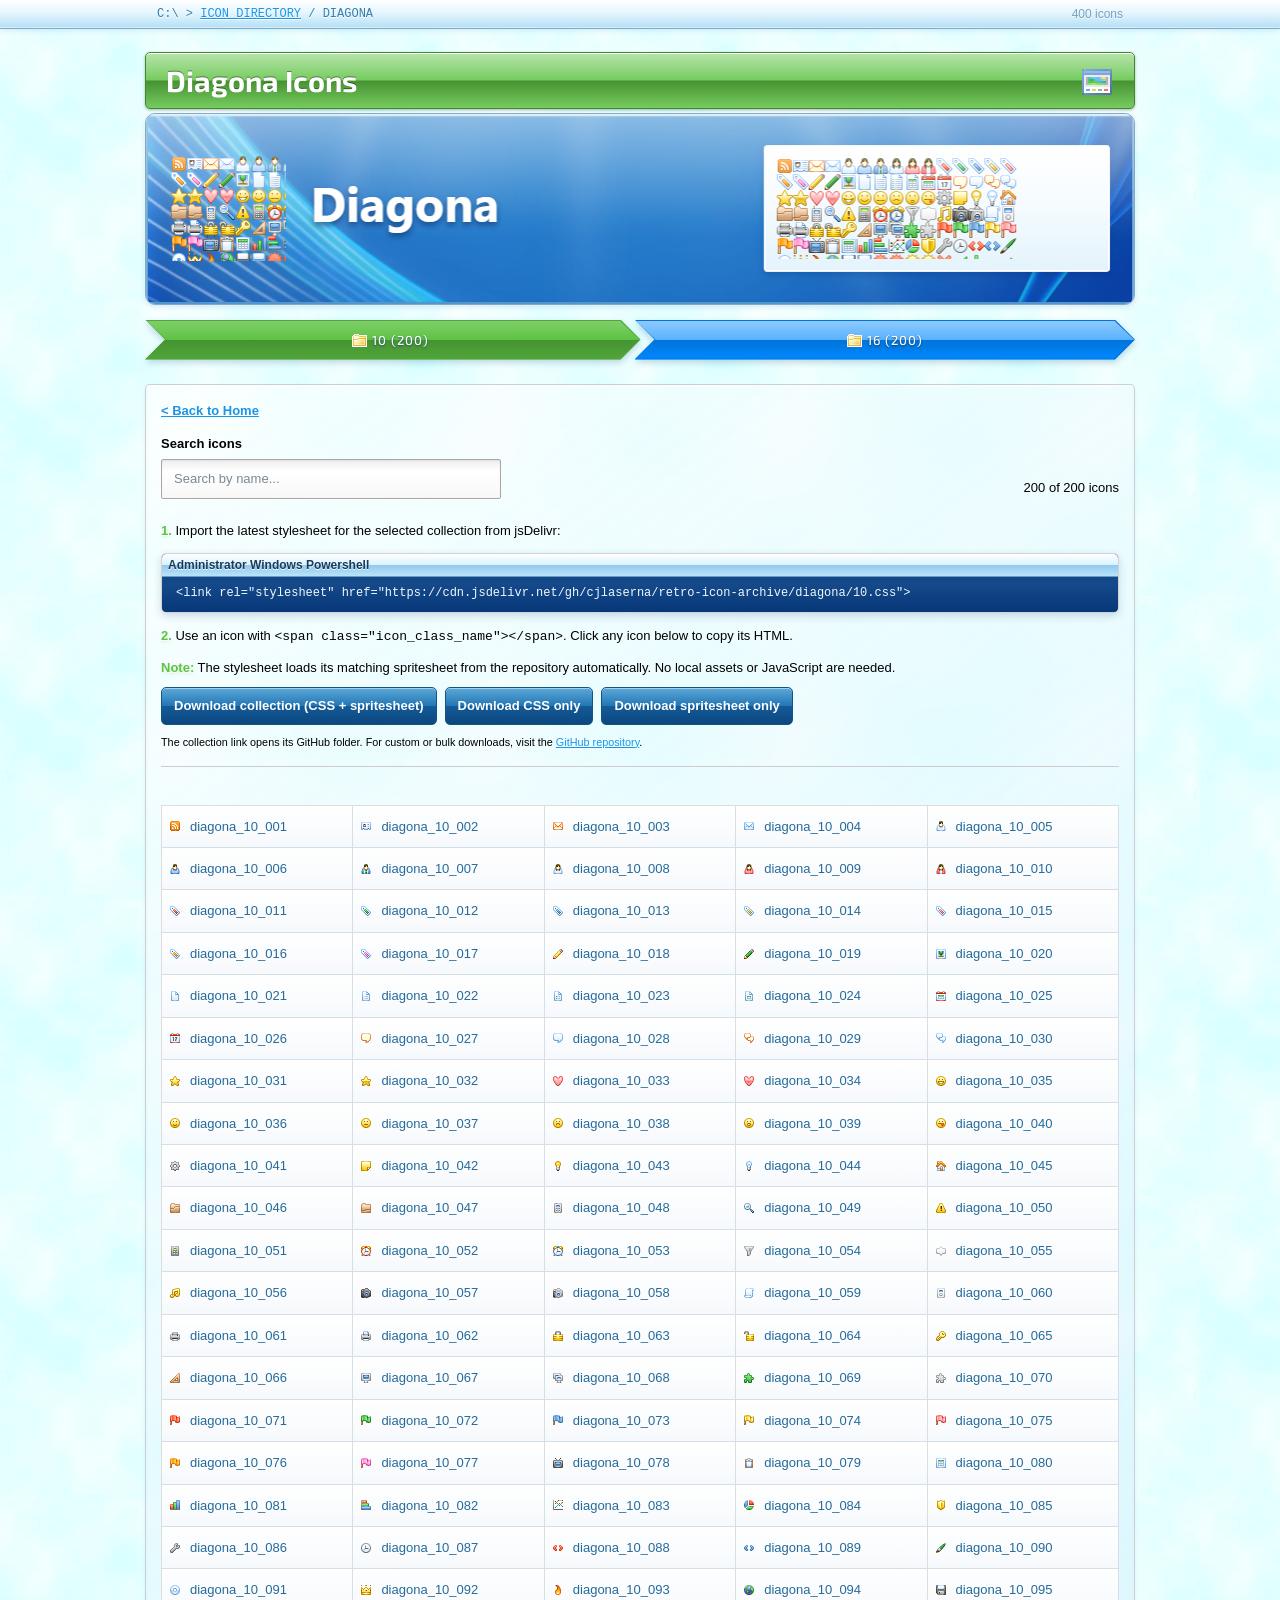
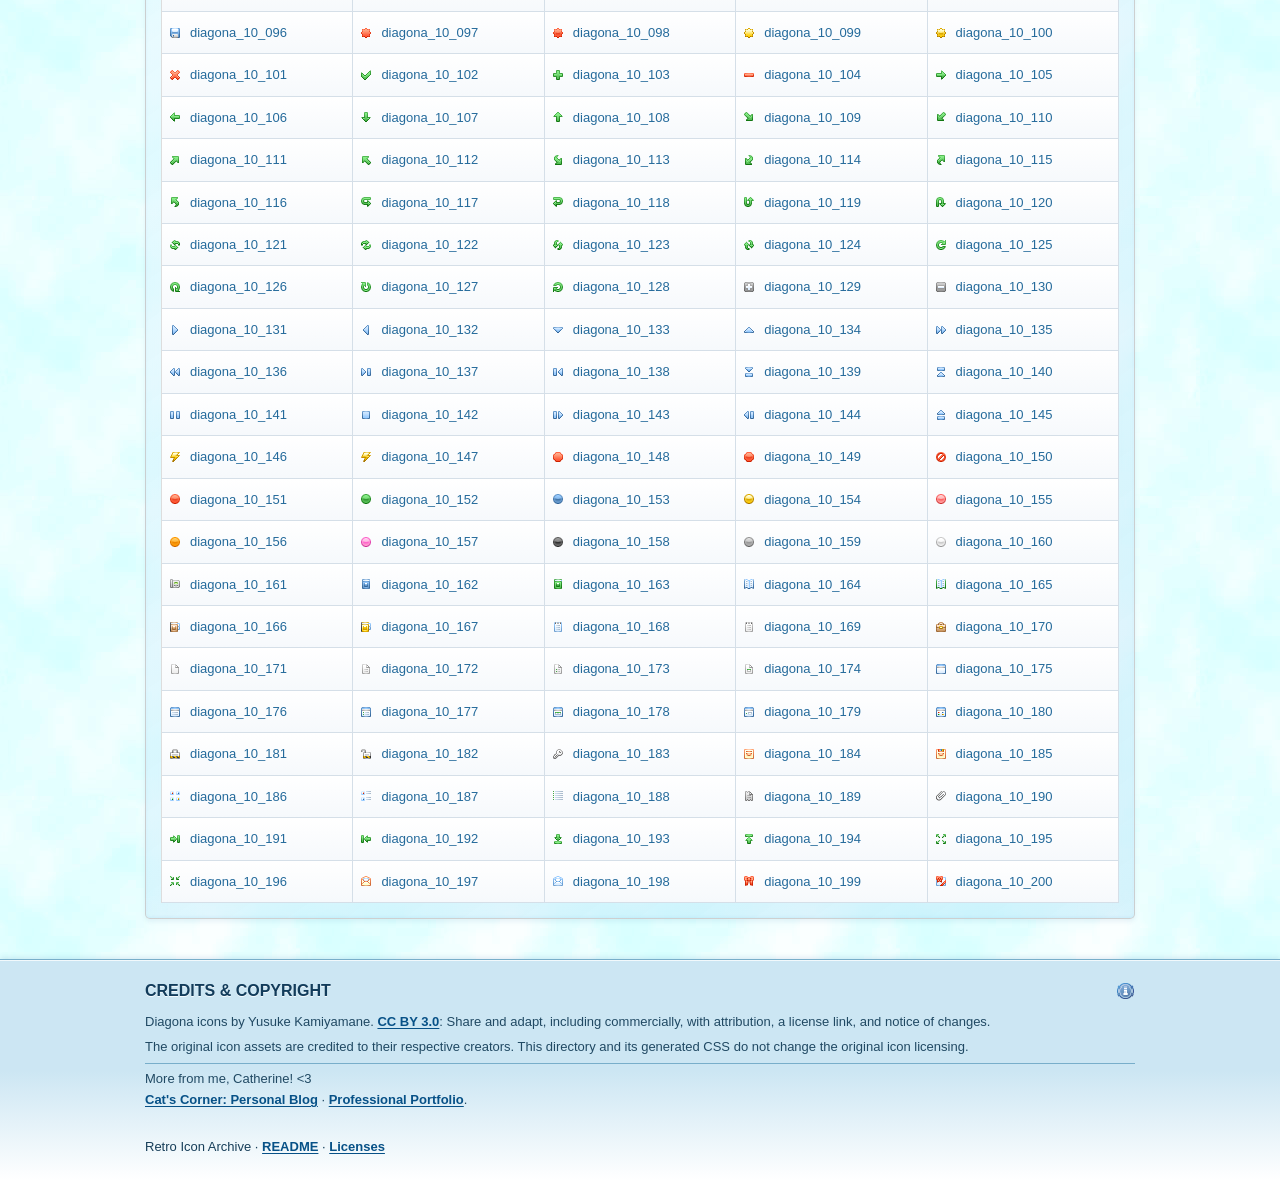
==== diagona/index.html @ 6dcd3131 "initialize" ====
<!doctype html>
<html lang="en">
  <head>
    <meta charset="utf-8" />
    <meta name="viewport" content="width=device-width,initial-scale=1" />
    <title>Diagona Icons — Icon Directory</title>
    <link rel="stylesheet" href="../style.css" />
    <link rel="stylesheet" href="../famfamfam/silk.css" />
    <link rel="stylesheet" href="../famfamfam/mini.css" />
    <link rel="stylesheet" href="10.css" />
    <link rel="stylesheet" href="16.css" />
    <link rel="stylesheet" href="../custom-cursor/cursors-auto.css" />
  </head>
  <body>
    <div class="top">
      <div class="wrap">
        <span><a href="../">ICON DIRECTORY</a> / DIAGONA</span
        ><span>400 icons</span>
      </div>
    </div>
    <header class="wrap head">
      <h1>
        <span
          class="icon silk-application_view_gallery"
          aria-hidden="true"
        ></span
        >Diagona Icons
      </h1>
      <div class="aero-image">
        <img src="/assets/icons/diagona-header.png" alt="Header" />
      </div>
      <p>A simple, searchable sprite icon library.</p>
    </header>
    <nav class="bar">
      <div class="wrap tabs" id="tabs" aria-label="Icon collections"></div>
    </nav>
    <main class="wrap">
      <p class="collection-home"><a href="../">< Back to Home</a></p>
      <section class="controls">
        <div>
          <label for="search">Search icons</label
          ><input
            type="search"
            id="search"
            placeholder="Search by name..."
            autocomplete="off"
          />
        </div>
        <div id="count"></div>
      </section>
      <section class="help">
        <p>
          <b>1.</b> Import the latest stylesheet for the selected collection
          from jsDelivr:
        </p>
        <pre class="code" id="import"></pre>
        <p>
          <b>2.</b> Use an icon with
          <code>&lt;span class="icon_class_name"&gt;&lt;/span&gt;</code>. Click
          any icon below to copy its HTML.
        </p>
        <p>
          <b>Note:</b> The stylesheet loads its matching spritesheet from the
          repository automatically. No local assets or JavaScript are needed.
        </p>
        <p class="download-links">
          <a id="download-collection" target="_blank" rel="noopener"
            >Download collection (CSS + spritesheet)</a
          >
          <a id="download-css">Download CSS only</a>
          <a id="download-sprite">Download spritesheet only</a>
        </p>
        <small class="download-note"
          >The collection link opens its GitHub folder. For custom or bulk
          downloads, visit the
          <a href="https://github.com/cjlaserna/retro-icon-archive"
            >GitHub repository</a
          >.
        </small>
      </section>
      <div class="notice" role="status" id="status"></div>
      <section class="icons" id="icons" aria-label="Available icons"></section>
    </main>
    <footer class="credits">
      <div class="wrap">
        <h2>
          <span class="icon silk-information" aria-hidden="true"></span>Credits
          &amp; copyright
        </h2>
        <p>
          Diagona icons by Yusuke Kamiyamane.
          <a href="https://creativecommons.org/licenses/by/3.0/">CC BY 3.0</a>:
          Share and adapt, including commercially, with attribution, a license
          link, and notice of changes.
        </p>
        <p>
          The original icon assets are credited to their respective creators.
          This directory and its generated CSS do not change the original icon
          licensing.
        </p>
        <div class="foot">
          <p>
            More from me, Catherine! &lt;3
            <br />
            <a href="https://cats-corner.neocities.org/"
              >Cat's Corner: Personal Blog</a
            >
            · <a href="https://clasernaj.dev/">Professional Portfolio</a>.
          </p>
          <br />
          Retro Icon Archive ·
          <a
            href="https://github.com/cjlaserna/retro-icon-archive/blob/main/README.md"
            >README</a
          >
          ·
          <a
            href="https://github.com/cjlaserna/retro-icon-archive/blob/main/LICENSES.md"
            >Licenses</a
          >
        </div>
      </div>
    </footer>
    <script src="icons.js"></script>
    <script src="../script.js"></script>
  </body>
</html>
---- style.css ----
@import url("https://fonts.googleapis.com/css2?family=Exo+2:wght@500;600;700&display=swap");
:root {
  /* color tokens */
  --green: #5ec343;
  --blue: #0088ff;
  --white: #fff;
  --black: #000;
  --ink: #173e59;
  --ink-blue: #245778;
  --link: #1c95e6;
  --link-hover: #378e2d;
  --muted: #555;
  --sky-50: #f7fbff;
  --sky-100: #e5f6ff;
  --sky-200: #cce6f3;
  --sky-300: #b4def5;
  --sky-400: #91c8ec;
  --sky-border: #78aeca;
  --sky-border-hover: #8ebfda;
  --blue-dark: #145580;
  --line: #d5dfe8;
  --line-soft: #ddd;
  --line-neutral: #ccc;
  --blue-mid: #387da8;
  --blue-subtle: #5487a5;
  --blue-ink-dark: #123c5b;
  --blue-ink-soft: #204963;
  --link-footer: #075187;
  --link-footer-hover: #00395f;
  --input-border: #a7a7a7;
  --input-placeholder: #7b8993;
  --focus-border: #489acb;
  --code-fg: #f0f8ff;
  --code-bg-top: #245d9b;
  --code-bg-bottom: #073779;
  --item-fg: #246a9b;
  --item-focus-fg: #124d78;
  --text-disabled: #666;

  /* Fonts */
  --font-body: "Segoe UI", Tahoma, sans-serif;
  --font-display: "Exo 2", sans-serif;
  --font-mono: Consolas, "Courier New", monospace;

  /* Misc. */
  --content-width: 990px;
  --radius-sm: 2px;
  --radius: 5px;
  --radius-lg: 10px;
  --ease-fast: 0.2s ease;

  /* theme-aware gradients and tokens */
  --shadow-aero:
    inset 0 1px 0 rgb(255 255 255 / 90%), 0 2px 5px rgb(40 100 160 / 15%),
    0 0 0 1px rgb(255 255 255 / 60%);
  --shadow-glass:
    inset 0 1px 1px rgb(255 255 255 / 95%),
    inset 0 -1px 3px rgb(100 185 230 / 15%), 0 3px 4px rgb(40 100 160 / 8%);
  --glass-bg: linear-gradient(
    145deg,
    rgb(255 255 255 / 65%) 0%,
    rgb(220 245 255 / 45%) 45%,
    rgb(155 215 245 / 30%) 100%
  );
  --glass-border: rgb(200 200 200 / 85%);
  --gloss-green: linear-gradient(
    180deg,
    color-mix(in srgb, var(--green) 45%, white) 0%,
    color-mix(in srgb, var(--green) 85%, white) 49%,
    color-mix(in srgb, var(--green) 75%, black) 51%,
    color-mix(in srgb, var(--green) 85%, white) 100%
  );
  --gloss-blue: linear-gradient(
    180deg,
    color-mix(in srgb, var(--blue) 45%, white) 0%,
    color-mix(in srgb, var(--blue) 85%, white) 49%,
    color-mix(in srgb, var(--blue) 75%, black) 51%,
    color-mix(in srgb, var(--blue) 85%, white) 100%
  );
  --button-green: linear-gradient(
    180deg,
    color-mix(in srgb, var(--green) 80%, white) 0%,
    var(--green) 49%,
    color-mix(in srgb, var(--green) 75%, black) 50%,
    color-mix(in srgb, var(--green) 85%, black) 100%
  );
  --button-green-hover: linear-gradient(
    180deg,
    color-mix(in srgb, var(--green) 30%, white) 0%,
    color-mix(in srgb, var(--green) 50%, white) 49%,
    color-mix(in srgb, var(--green) 75%, white) 50%,
    color-mix(in srgb, var(--green) 90%, white) 100%
  );
  --button-blue: linear-gradient(
    180deg,
    color-mix(in srgb, var(--blue) 45%, white) 0%,
    color-mix(in srgb, var(--blue) 65%, white) 49%,
    color-mix(in srgb, var(--blue) 85%, black) 50%,
    var(--blue) 100%
  );
  --button-blue-hover: linear-gradient(
    180deg,
    color-mix(in srgb, var(--blue) 30%, white) 0%,
    color-mix(in srgb, var(--blue) 50%, white) 49%,
    color-mix(in srgb, var(--blue) 75%, white) 50%,
    color-mix(in srgb, var(--blue) 90%, white) 100%
  );
  --gloss-shadow: inset 0 1px 0 var(--white), 0 1px 3px rgb(0 0 0 / 30%);
  --gloss-text-shadow: 0 -1px 0 rgb(0 0 0 / 40%);
}

/* start of css */

* {
  box-sizing: border-box;
}
body {
  margin: 0;
  font: 13px var(--font-body);
  color: var(--black);
  background: var(--white) url(/assets/bubbles.gif);
}
.wrap,
.bar {
  max-width: var(--content-width);
  margin-inline: auto;
}
a,
a:visited {
  color: var(--link);
}
a:hover {
  color: var(--link-hover);
  text-decoration: underline;
}
strong,
b {
  font-weight: 700;
  color: var(--green);
  text-shadow:
    0 1px 0 rgb(255 255 255 / 90%),
    0 2px 3px color-mix(in srgb, var(--green) 25%, transparent);
}

/* Header and status bar */
.top {
  background: linear-gradient(
    180deg,
    var(--white),
    var(--sky-100) 45%,
    var(--sky-300)
  );
  border-bottom: 1px solid var(--sky-border);
  box-shadow:
    inset 0 1px 0 var(--white),
    inset 0 -1px 0 rgb(255 255 255 / 45%),
    0 2px 5px rgb(40 100 160 / 12%);
  color: var(--ink-blue);
  font-size: 12px;
}
.top .wrap {
  display: flex;
  justify-content: space-between;
  align-items: center;
  gap: 16px;
  padding: 7px 12px;
}
.top .wrap span:first-child,
.top .wrap span:first-child::before {
  color: var(--blue-mid);
  font: 400 12px var(--font-mono);
  text-shadow: 0 1px 0 rgb(255 255 255 / 90%);
}
.top .wrap span:first-child {
  margin-right: 8px;
}
.top .wrap span:first-child::before {
  content: "C:\\ > ";
}
.top .wrap span:last-child {
  color: var(--blue-subtle);
  opacity: 0.75;
  text-shadow: 0 1px 0 rgb(255 255 255 / 80%);
}
.head {
  padding: 23px 0 15px;
}
.head p {
  display: none;
}
.head h1 {
  margin: 0 0 4px;
  font: 700 29px var(--font-display);
}
.head h1,
.archive-section h2,
#collection-list h2 {
  padding: 10px 20px;
  color: var(--white);
  background: var(--gloss-green);
  border: 1px solid color-mix(in srgb, var(--green) 70%, black);
  box-shadow: var(--gloss-shadow);
  text-shadow: var(--gloss-text-shadow);
}
.head h1 {
  border-radius: var(--radius);
}
.archive-section h2,
#collection-list h2 {
  margin: 0;
  font: 700 21px var(--font-display);
  text-transform: capitalize;
  border-width: 0 0 1px;
}
#collection-list h2 {
  background: var(--gloss-blue);
  border-color: color-mix(in srgb, var(--blue) 70%, black);
}
:is(h1, h2) .icon {
  float: right;
}
h1 .icon {
  zoom: 2;
  transform: translateY(2px);
}
h2 .icon {
  zoom: 1.2;
  transform: translateY(3px);
}
h3 .icon {
  zoom: 1.1;
  margin-right: 4px;
  transform: translateY(-1px);
}

/* Glass surfaces */
main:not(.home),
.archive-section {
  overflow: hidden;
  line-height: 1.65;
  background: var(--glass-bg);
  backdrop-filter: blur(24px);
  -webkit-backdrop-filter: blur(24px);
  border: 1px solid var(--glass-border);
  border-radius: var(--radius);
  box-shadow: var(--shadow-glass);
}
main:not(.home) {
  margin: 24px auto 0;
  padding: 15px;
}
.archive-section {
  margin: 12px 0;
}
.archive-section > :not(h2):not(#collection-list) {
  margin-inline: 15px;
}
.archive-section > :last-child {
  margin-bottom: 15px;
}
.archive-section ul {
  padding-left: 22px;
}
.archive-nav a {
  display: inline-block;
  padding: 11px 15px;
  border-right: 1px solid #9bb1d6;
}

.aero-image {
  position: relative;
  overflow: hidden;
  background: var(--sky-100);
  border: 1px solid var(--sky-border);
  border-radius: var(--radius-lg);
  box-shadow: var(--shadow-aero);
}
.aero-image img {
  display: block;
  width: 100%;
  height: auto;
}
.aero-image::after {
  content: "";
  position: absolute;
  inset: 0;
  pointer-events: none;
  background: linear-gradient(
    180deg,
    rgb(255 255 255 / 45%),
    rgb(255 255 255 / 18%) 35%,
    rgb(255 255 255 / 4%) 55%,
    transparent 65%
  );
  box-shadow:
    inset 0 2px 2px rgb(255 255 255 / 80%),
    inset 0 -2px 3px rgb(25 95 155 / 18%);
}

/* Navigation tabs */
.tabs {
  display: flex;
  flex-wrap: wrap;
  gap: 6px;
  filter: drop-shadow(0 3px 3px rgb(30 90 140 / 25%));
}
.tabs .icon {
  margin-right: 4px;
}
.tabs :is(a, button) {
  position: relative;
  flex: 1;
  isolation: isolate;
  margin-left: -12px;
  padding: 12px 25px 12px 25px;
  border: 0;
  color: var(--white);
  background: var(--button-blue);
  font: 500 13px var(--font-display);
  letter-spacing: 1px;
  text-align: center;
  text-decoration: none;
  text-shadow: 0 1px 2px rgb(9 43 72 / 80%);
  white-space: nowrap;
  cursor: pointer;
  clip-path: polygon(
    0 0,
    calc(100% - 20px) 0,
    100% 50%,
    calc(100% - 20px) 100%,
    0 100%,
    20px 50%
  );
  transition:
    filter var(--ease-fast),
    color var(--ease-fast);
}
.tabs :is(a, button):first-child {
  margin-left: 0;
  padding-left: 20px;
  clip-path: shape(
    from 5px 0,
    line to calc(100% - 25px) 0,
    curve to calc(100% - 16px) 4px with calc(100% - 20px) 0,
    line to calc(100% - 4px) calc(50% - 4px),
    curve to calc(100% - 4px) calc(50% + 4px) with 100% 50%,
    line to calc(100% - 16px) calc(100% - 4px),
    curve to calc(100% - 25px) 100% with calc(100% - 20px) 100%,
    line to 5px 100%,
    curve to 0 calc(100% - 5px) with 0 100%,
    line to 0 5px,
    curve to 5px 0 with 0 0,
    close
  );
}
.tabs :is(a, button):last-child {
  margin-left: -12px;
  clip-path: shape(
    from 0 0,
    line to calc(100% - 5px) 0,
    curve to 100% 5px with 100% 0,
    line to 100% calc(100% - 5px),
    curve to calc(100% - 5px) 100% with 100% 100%,
    line to 0 100%,
    line to 20px 50%,
    close
  );
}
.tabs :is(a, button):only-child {
  margin-left: 0;
  border-radius: var(--radius);
  clip-path: none;
}
.tabs :is(a, button):hover {
  background: var(--button-blue-hover);
  text-shadow: 0 1px 2px rgb(20 85 140 / 90%);
}
.tabs :is(a, button).active {
  background: var(--button-green);
  text-shadow: 0 1px 2px rgb(10 60 110 / 80%);
}
.tabs :is(a, button).active:hover {
  filter: brightness(1.12);
}
.tabs :is(a, button)::before,
.tabs :is(a, button)::after {
  content: "";
  position: absolute;
  clip-path: inherit;
}
.tabs :is(a, button)::before {
  inset: 0;
  z-index: -2;
  background: color-mix(in srgb, var(--blue) 85%, black);
}
.tabs :is(a, button).active::before {
  background: color-mix(in srgb, var(--green) 85%, black);
}
.tabs :is(a, button)::after {
  inset: 1px;
  z-index: -1;
  background: inherit;
}
.tabs span {
  padding: 0 !important;
}

/* Search and code blocks */
.controls {
  display: flex;
  flex-wrap: wrap;
  align-items: end;
  justify-content: space-between;
  gap: 16px;
  padding: 0 0 12px;
}
.controls label {
  display: block;
  margin-bottom: 5px;
  font-weight: 700;
}
input {
  width: min(340px, 80vw);
  padding: 8px 12px;
  font: inherit;
  color: var(--ink-blue);
  background: linear-gradient(180deg, #eee, var(--white) 30%, #f7f7f7);
  border: 1px solid var(--input-border);
  border-radius: var(--radius-sm);
  box-shadow:
    inset 0 1px 2px rgb(0 0 0 / 6%),
    0 1px 0 rgb(255 255 255 / 70%);
  transition:
    border-color var(--ease-fast),
    background var(--ease-fast),
    box-shadow var(--ease-fast);
}
input::placeholder {
  color: var(--input-placeholder);
  opacity: 1;
}
input:hover {
  border-color: var(--sky-border);
  background: linear-gradient(180deg, #e7f1f7, var(--white) 30%, var(--sky-50));
}
input:focus {
  outline: none;
  border-color: var(--focus-border);
  box-shadow:
    inset 0 1px 2px rgb(0 0 0 / 5%),
    0 0 0 2px rgb(100 185 235 / 20%);
}
.code {
  position: relative;
  overflow: auto;
  padding: 32px 14px 12px;
  color: var(--code-fg);
  background: linear-gradient(
    180deg,
    var(--code-bg-top),
    var(--code-bg-bottom)
  );
  border: 1px solid #d3d3d3;
  border-radius: var(--radius);
  box-shadow:
    inset 0 1px 0 rgb(255 255 255 / 35%),
    0 3px 8px rgb(20 70 130 / 20%);
  font: 12px var(--font-mono);
  white-space: nowrap;
}
.code::before {
  content: "Administrator Windows Powershell";
  position: absolute;
  inset: 0 0 auto;
  padding: 4px 6px;
  color: #173b5c;
  background: linear-gradient(
    180deg,
    var(--white),
    #d9f3ff 48%,
    var(--sky-400) 49%,
    #b9e3fa
  );
  border-bottom: 1px solid #659ec9;
  border-radius: var(--radius) var(--radius) 0 0;
  box-shadow:
    inset 0 1px 0 var(--white),
    0 2px 4px rgb(0 35 85 / 20%);
  font: 600 12px var(--font-body);
  text-shadow: 0 1px 0 rgb(255 255 255 / 90%);
}
.help {
  padding-bottom: 14px;
  border-bottom: 1px solid var(--line-neutral);
}
.help p {
  margin: 9px 0;
}
.collection-home {
  margin: 0 0 12px;
}
.collection-home a {
  font-weight: 600;
}

/* Downloads */
.download-links {
  display: flex;
  flex-wrap: wrap;
  gap: 8px;
  margin: 14px 0 6px;
}
.download-links a {
  display: inline-flex;
  align-items: center;
  padding: 7px 12px;
  color: var(--white);
  font-weight: 600;
  text-decoration: none;
  background: linear-gradient(
    180deg,
    #5ca9d8,
    #2477b6 49%,
    #145b98 50%,
    #0c477f
  );
  border: 1px solid var(--blue-dark);
  border-radius: var(--radius);
  box-shadow: inset 0 1px 0 rgb(255 255 255 / 45%);
}
.download-links a:hover {
  background: linear-gradient(
    180deg,
    #94d0f0,
    #6bb5e3 49%,
    #4c9bd2 50%,
    #287db8
  );
}
:is(.download-links a, .collection-home a):focus-visible {
  outline: 2px solid var(--blue-dark);
  outline-offset: 2px;
}
.download-note {
  display: block;
  margin-top: 8px;
}

/* Icon grid */
.summary {
  margin: 17px 0 10px;
  color: var(--muted);
}
.icons {
  display: grid;
  grid-template-columns: repeat(auto-fill, minmax(175px, 1fr));
  border-top: 1px solid var(--line-soft);
  border-left: 1px solid var(--line-soft);
}
.item {
  display: flex;
  align-items: center;
  gap: 10px;
  min-width: 0;
  padding: 10px 8px;
  color: var(--item-fg);
  background: linear-gradient(180deg, var(--white), #f6f9fc);
  border: 0;
  border-right: 1px solid var(--line);
  border-bottom: 1px solid var(--line);
  box-shadow: inset 0 1px 0 rgb(255 255 255 / 80%);
  font: inherit;
  text-align: left;
  cursor: pointer;
  transition:
    border-color 0.15s ease,
    box-shadow 0.15s ease,
    color 0.15s ease;
}
.item:hover {
  color: var(--blue-dark);
  background: linear-gradient(
    180deg,
    var(--white),
    var(--sky-100) 48%,
    #c5e8fa 49%,
    #e0f3ff
  );
  border-color: var(--sky-border-hover);
  box-shadow:
    inset 0 1px 0 var(--white),
    inset 0 -1px 0 rgb(120 185 225 / 25%);
}
.item:focus-visible {
  outline: 1px solid #4a9dd1;
  outline-offset: -2px;
  color: var(--item-focus-fg);
  background: linear-gradient(
    180deg,
    var(--white),
    #d9f1ff 48%,
    #a9daf5 49%,
    #d3edff
  );
  box-shadow:
    inset 0 1px 0 var(--white),
    0 0 0 2px rgb(100 185 235 / 15%);
}
.item span:last-child {
  overflow: hidden;
  text-overflow: ellipsis;
  white-space: nowrap;
}
.preview {
  flex: none;
}
.notice {
  min-height: 20px;
  margin: 9px 0;
  color: var(--muted);
  font-size: 12px;
}
.empty {
  padding: 20px;
  color: var(--text-disabled);
}
.muted,
.collection small {
  color: var(--muted);
}

/* Footer */
.credits {
  margin-top: 40px;
  padding: 18px 0 24px;
  background: linear-gradient(180deg, var(--sky-200) 0% 50%, var(--white));
  border-top: 1px solid var(--sky-border);
  box-shadow:
    inset 0 1px 0 rgb(255 255 255 / 75%),
    inset 0 -1px 0 rgb(255 255 255 / 80%),
    0 -2px 5px rgb(40 100 160 / 12%);
  color: var(--ink);
  line-height: 1.6;
}
.credits h2 {
  margin: 0 0 8px;
  color: var(--blue-ink-dark);
  font-size: 16px;
  font-weight: 700;
  text-transform: uppercase;
  text-shadow: 0 1px 0 rgb(255 255 255 / 80%);
}
.credits p {
  margin: 5px 0;
  color: var(--blue-ink-soft);
}
.credits a {
  color: var(--link-footer);
  font-weight: 600;
  text-decoration: underline;
  text-underline-offset: 2px;
}
.credits a:hover {
  color: var(--link-footer-hover);
}
.foot {
  margin: 0;
  border-top: 1px solid var(--sky-border);
  color: var(--ink);
  font-weight: 500;
}

/* Archive homepage */
.directory {
  display: grid;
  grid-template-columns: repeat(2, minmax(0, 1fr));
  gap: 12px;
  margin: 16px 15px 25px;
}
.collection {
  display: grid;
  grid-template-columns: minmax(0, 1fr) auto;
  grid-template-rows: repeat(4, auto);
  column-gap: 15px;
  align-content: center;
  padding: 13px;
  background: var(--white);
  border: 1px solid rgb(236 242 249 / 50%);
  border-radius: var(--radius-sm);
  outline: 1px solid rgb(28 49 39 / 50%);
  box-shadow:
    2px 2px 3px rgb(0 0 0 / 20%),
    inset -1px -1px 0 rgb(255 255 255 / 20%);
}
.collection :is(h3, p, small) {
  grid-column: 1;
  min-width: 0;
}
.collection h3 {
  margin: 0 0 6px;
  font: 700 17px var(--font-display);
}
.collection p {
  margin: 5px 0;
  line-height: 1.5;
}
.collection .browse-button {
  display: inline-flex;
  align-items: center;
  gap: 5px;
  padding: 7px 12px;
  color: var(--white);
  background: var(--button-green);
  border-radius: var(--radius);
  text-decoration: none;
  text-shadow: 0 1px 2px rgb(10 60 110 / 80%);
}
.collection .browse-button:hover {
  color: var(--white);
  background: var(--button-green-hover);
  text-decoration: none;
  text-shadow: 0 1px 2px rgb(20 85 140 / 90%);
}
.collection-image {
  grid-column: 2;
  grid-row: 1 / -1;
  align-self: start;
  justify-self: end;
  display: block;
  max-width: min(130px, 100%);
}
.collection img {
  display: block;
  width: auto;
  max-width: 100%;
  height: auto;
  max-height: 130px;
  margin: 0;
  padding: 6px;
  object-fit: contain;
  image-rendering: pixelated;
  background: linear-gradient(
    180deg,
    var(--white),
    #edfaff 48%,
    #d6efff 49%,
    var(--sky-100)
  );
  border: 1px solid var(--sky-border);
  border-radius: var(--radius-lg);
  box-shadow: var(--shadow-aero);
  transition:
    transform var(--ease-fast),
    box-shadow var(--ease-fast);
}

@media (max-width: 600px) {
  .top .wrap {
    flex-wrap: wrap;
    gap: 3px 12px;
  }
  .directory {
    grid-template-columns: 1fr;
  }
}
@media (max-width: 550px) {
  .head h1 {
    font-size: 24px;
  }
  .icons {
    grid-template-columns: repeat(auto-fill, minmax(145px, 1fr));
  }
  .tab {
    padding: 10px;
  }
  .controls {
    display: block;
  }
  .controls input {
    width: 100%;
  }
}
---- famfamfam/silk.css ----
/* Silk icons — Mark James / famfamfam.com */
/* Import this file and use <span class="silk-NAME"></span> */
[class^="silk-"], [class*=" silk-"] {padding: 0; margin: 0; border: 0; box-sizing: content-box; background-size: auto;image-rendering: pixelated; display:inline-block; width:16px; height:16px; background-image:url("silk-sprite.png"); background-repeat:no-repeat; vertical-align:-3px; flex:none; }
.silk-accept { background-position:-0px -0px; }
.silk-add { background-position:-16px -0px; }
.silk-anchor { background-position:-32px -0px; }
.silk-application { background-position:-48px -0px; }
.silk-application_add { background-position:-64px -0px; }
.silk-application_cascade { background-position:-80px -0px; }
.silk-application_delete { background-position:-96px -0px; }
.silk-application_double { background-position:-112px -0px; }
.silk-application_edit { background-position:-128px -0px; }
.silk-application_error { background-position:-144px -0px; }
.silk-application_form { background-position:-160px -0px; }
.silk-application_form_add { background-position:-176px -0px; }
.silk-application_form_delete { background-position:-192px -0px; }
.silk-application_form_edit { background-position:-208px -0px; }
.silk-application_form_magnify { background-position:-224px -0px; }
.silk-application_get { background-position:-240px -0px; }
.silk-application_go { background-position:-256px -0px; }
.silk-application_home { background-position:-272px -0px; }
.silk-application_key { background-position:-288px -0px; }
.silk-application_lightning { background-position:-304px -0px; }
.silk-application_link { background-position:-320px -0px; }
.silk-application_osx { background-position:-336px -0px; }
.silk-application_osx_terminal { background-position:-352px -0px; }
.silk-application_put { background-position:-368px -0px; }
.silk-application_side_boxes { background-position:-384px -0px; }
.silk-application_side_contract { background-position:-400px -0px; }
.silk-application_side_expand { background-position:-416px -0px; }
.silk-application_side_list { background-position:-432px -0px; }
.silk-application_side_tree { background-position:-448px -0px; }
.silk-application_split { background-position:-464px -0px; }
.silk-application_tile_horizontal { background-position:-480px -0px; }
.silk-application_tile_vertical { background-position:-496px -0px; }
.silk-application_view_columns { background-position:-0px -16px; }
.silk-application_view_detail { background-position:-16px -16px; }
.silk-application_view_gallery { background-position:-32px -16px; }
.silk-application_view_icons { background-position:-48px -16px; }
.silk-application_view_list { background-position:-64px -16px; }
.silk-application_view_tile { background-position:-80px -16px; }
.silk-application_xp { background-position:-96px -16px; }
.silk-application_xp_terminal { background-position:-112px -16px; }
.silk-arrow_branch { background-position:-128px -16px; }
.silk-arrow_divide { background-position:-144px -16px; }
.silk-arrow_down { background-position:-160px -16px; }
.silk-arrow_in { background-position:-176px -16px; }
.silk-arrow_inout { background-position:-192px -16px; }
.silk-arrow_join { background-position:-208px -16px; }
.silk-arrow_left { background-position:-224px -16px; }
.silk-arrow_merge { background-position:-240px -16px; }
.silk-arrow_out { background-position:-256px -16px; }
.silk-arrow_redo { background-position:-272px -16px; }
.silk-arrow_refresh { background-position:-288px -16px; }
.silk-arrow_refresh_small { background-position:-304px -16px; }
.silk-arrow_right { background-position:-320px -16px; }
.silk-arrow_rotate_anticlockwise { background-position:-336px -16px; }
.silk-arrow_rotate_clockwise { background-position:-352px -16px; }
.silk-arrow_switch { background-position:-368px -16px; }
.silk-arrow_turn_left { background-position:-384px -16px; }
.silk-arrow_turn_right { background-position:-400px -16px; }
.silk-arrow_undo { background-position:-416px -16px; }
.silk-arrow_up { background-position:-432px -16px; }
.silk-asterisk_orange { background-position:-448px -16px; }
.silk-asterisk_yellow { background-position:-464px -16px; }
.silk-attach { background-position:-480px -16px; }
.silk-award_star_add { background-position:-496px -16px; }
.silk-award_star_bronze_1 { background-position:-0px -32px; }
.silk-award_star_bronze_2 { background-position:-16px -32px; }
.silk-award_star_bronze_3 { background-position:-32px -32px; }
.silk-award_star_delete { background-position:-48px -32px; }
.silk-award_star_gold_1 { background-position:-64px -32px; }
.silk-award_star_gold_2 { background-position:-80px -32px; }
.silk-award_star_gold_3 { background-position:-96px -32px; }
.silk-award_star_silver_1 { background-position:-112px -32px; }
.silk-award_star_silver_2 { background-position:-128px -32px; }
.silk-award_star_silver_3 { background-position:-144px -32px; }
.silk-basket { background-position:-160px -32px; }
.silk-basket_add { background-position:-176px -32px; }
.silk-basket_delete { background-position:-192px -32px; }
.silk-basket_edit { background-position:-208px -32px; }
.silk-basket_error { background-position:-224px -32px; }
.silk-basket_go { background-position:-240px -32px; }
.silk-basket_put { background-position:-256px -32px; }
.silk-basket_remove { background-position:-272px -32px; }
.silk-bell { background-position:-288px -32px; }
.silk-bell_add { background-position:-304px -32px; }
.silk-bell_delete { background-position:-320px -32px; }
.silk-bell_error { background-position:-336px -32px; }
.silk-bell_go { background-position:-352px -32px; }
.silk-bell_link { background-position:-368px -32px; }
.silk-bin { background-position:-384px -32px; }
.silk-bin_closed { background-position:-400px -32px; }
.silk-bin_empty { background-position:-416px -32px; }
.silk-bomb { background-position:-432px -32px; }
.silk-book { background-position:-448px -32px; }
.silk-book_add { background-position:-464px -32px; }
.silk-book_addresses { background-position:-480px -32px; }
.silk-book_delete { background-position:-496px -32px; }
.silk-book_edit { background-position:-0px -48px; }
.silk-book_error { background-position:-16px -48px; }
.silk-book_go { background-position:-32px -48px; }
.silk-book_key { background-position:-48px -48px; }
.silk-book_link { background-position:-64px -48px; }
.silk-book_next { background-position:-80px -48px; }
.silk-book_open { background-position:-96px -48px; }
.silk-book_previous { background-position:-112px -48px; }
.silk-box { background-position:-128px -48px; }
.silk-brick { background-position:-144px -48px; }
.silk-brick_add { background-position:-160px -48px; }
.silk-brick_delete { background-position:-176px -48px; }
.silk-brick_edit { background-position:-192px -48px; }
.silk-brick_error { background-position:-208px -48px; }
.silk-brick_go { background-position:-224px -48px; }
.silk-brick_link { background-position:-240px -48px; }
.silk-bricks { background-position:-256px -48px; }
.silk-briefcase { background-position:-272px -48px; }
.silk-bug { background-position:-288px -48px; }
.silk-bug_add { background-position:-304px -48px; }
.silk-bug_delete { background-position:-320px -48px; }
.silk-bug_edit { background-position:-336px -48px; }
.silk-bug_error { background-position:-352px -48px; }
.silk-bug_go { background-position:-368px -48px; }
.silk-bug_link { background-position:-384px -48px; }
.silk-building { background-position:-400px -48px; }
.silk-building_add { background-position:-416px -48px; }
.silk-building_delete { background-position:-432px -48px; }
.silk-building_edit { background-position:-448px -48px; }
.silk-building_error { background-position:-464px -48px; }
.silk-building_go { background-position:-480px -48px; }
.silk-building_key { background-position:-496px -48px; }
.silk-building_link { background-position:-0px -64px; }
.silk-bullet_add { background-position:-16px -64px; }
.silk-bullet_arrow_bottom { background-position:-32px -64px; }
.silk-bullet_arrow_down { background-position:-48px -64px; }
.silk-bullet_arrow_top { background-position:-64px -64px; }
.silk-bullet_arrow_up { background-position:-80px -64px; }
.silk-bullet_black { background-position:-96px -64px; }
.silk-bullet_blue { background-position:-112px -64px; }
.silk-bullet_delete { background-position:-128px -64px; }
.silk-bullet_disk { background-position:-144px -64px; }
.silk-bullet_error { background-position:-160px -64px; }
.silk-bullet_feed { background-position:-176px -64px; }
.silk-bullet_go { background-position:-192px -64px; }
.silk-bullet_green { background-position:-208px -64px; }
.silk-bullet_key { background-position:-224px -64px; }
.silk-bullet_orange { background-position:-240px -64px; }
.silk-bullet_picture { background-position:-256px -64px; }
.silk-bullet_pink { background-position:-272px -64px; }
.silk-bullet_purple { background-position:-288px -64px; }
.silk-bullet_red { background-position:-304px -64px; }
.silk-bullet_star { background-position:-320px -64px; }
.silk-bullet_toggle_minus { background-position:-336px -64px; }
.silk-bullet_toggle_plus { background-position:-352px -64px; }
.silk-bullet_white { background-position:-368px -64px; }
.silk-bullet_wrench { background-position:-384px -64px; }
.silk-bullet_yellow { background-position:-400px -64px; }
.silk-cake { background-position:-416px -64px; }
.silk-calculator { background-position:-432px -64px; }
.silk-calculator_add { background-position:-448px -64px; }
.silk-calculator_delete { background-position:-464px -64px; }
.silk-calculator_edit { background-position:-480px -64px; }
.silk-calculator_error { background-position:-496px -64px; }
.silk-calculator_link { background-position:-0px -80px; }
.silk-calendar { background-position:-16px -80px; }
.silk-calendar_add { background-position:-32px -80px; }
.silk-calendar_delete { background-position:-48px -80px; }
.silk-calendar_edit { background-position:-64px -80px; }
.silk-calendar_link { background-position:-80px -80px; }
.silk-calendar_view_day { background-position:-96px -80px; }
.silk-calendar_view_month { background-position:-112px -80px; }
.silk-calendar_view_week { background-position:-128px -80px; }
.silk-camera { background-position:-144px -80px; }
.silk-camera_add { background-position:-160px -80px; }
.silk-camera_delete { background-position:-176px -80px; }
.silk-camera_edit { background-position:-192px -80px; }
.silk-camera_error { background-position:-208px -80px; }
.silk-camera_go { background-position:-224px -80px; }
.silk-camera_link { background-position:-240px -80px; }
.silk-camera_small { background-position:-256px -80px; }
.silk-cancel { background-position:-272px -80px; }
.silk-car { background-position:-288px -80px; }
.silk-car_add { background-position:-304px -80px; }
.silk-car_delete { background-position:-320px -80px; }
.silk-cart { background-position:-336px -80px; }
.silk-cart_add { background-position:-352px -80px; }
.silk-cart_delete { background-position:-368px -80px; }
.silk-cart_edit { background-position:-384px -80px; }
.silk-cart_error { background-position:-400px -80px; }
.silk-cart_go { background-position:-416px -80px; }
.silk-cart_put { background-position:-432px -80px; }
.silk-cart_remove { background-position:-448px -80px; }
.silk-cd { background-position:-464px -80px; }
.silk-cd_add { background-position:-480px -80px; }
.silk-cd_burn { background-position:-496px -80px; }
.silk-cd_delete { background-position:-0px -96px; }
.silk-cd_edit { background-position:-16px -96px; }
.silk-cd_eject { background-position:-32px -96px; }
.silk-cd_go { background-position:-48px -96px; }
.silk-chart_bar { background-position:-64px -96px; }
.silk-chart_bar_add { background-position:-80px -96px; }
.silk-chart_bar_delete { background-position:-96px -96px; }
.silk-chart_bar_edit { background-position:-112px -96px; }
.silk-chart_bar_error { background-position:-128px -96px; }
.silk-chart_bar_link { background-position:-144px -96px; }
.silk-chart_curve { background-position:-160px -96px; }
.silk-chart_curve_add { background-position:-176px -96px; }
.silk-chart_curve_delete { background-position:-192px -96px; }
.silk-chart_curve_edit { background-position:-208px -96px; }
.silk-chart_curve_error { background-position:-224px -96px; }
.silk-chart_curve_go { background-position:-240px -96px; }
.silk-chart_curve_link { background-position:-256px -96px; }
.silk-chart_line { background-position:-272px -96px; }
.silk-chart_line_add { background-position:-288px -96px; }
.silk-chart_line_delete { background-position:-304px -96px; }
.silk-chart_line_edit { background-position:-320px -96px; }
.silk-chart_line_error { background-position:-336px -96px; }
.silk-chart_line_link { background-position:-352px -96px; }
.silk-chart_organisation { background-position:-368px -96px; }
.silk-chart_organisation_add { background-position:-384px -96px; }
.silk-chart_organisation_delete { background-position:-400px -96px; }
.silk-chart_pie { background-position:-416px -96px; }
.silk-chart_pie_add { background-position:-432px -96px; }
.silk-chart_pie_delete { background-position:-448px -96px; }
.silk-chart_pie_edit { background-position:-464px -96px; }
.silk-chart_pie_error { background-position:-480px -96px; }
.silk-chart_pie_link { background-position:-496px -96px; }
.silk-clock { background-position:-0px -112px; }
.silk-clock_add { background-position:-16px -112px; }
.silk-clock_delete { background-position:-32px -112px; }
.silk-clock_edit { background-position:-48px -112px; }
.silk-clock_error { background-position:-64px -112px; }
.silk-clock_go { background-position:-80px -112px; }
.silk-clock_link { background-position:-96px -112px; }
.silk-clock_pause { background-position:-112px -112px; }
.silk-clock_play { background-position:-128px -112px; }
.silk-clock_red { background-position:-144px -112px; }
.silk-clock_stop { background-position:-160px -112px; }
.silk-cog { background-position:-176px -112px; }
.silk-cog_add { background-position:-192px -112px; }
.silk-cog_delete { background-position:-208px -112px; }
.silk-cog_edit { background-position:-224px -112px; }
.silk-cog_error { background-position:-240px -112px; }
.silk-cog_go { background-position:-256px -112px; }
.silk-coins { background-position:-272px -112px; }
.silk-coins_add { background-position:-288px -112px; }
.silk-coins_delete { background-position:-304px -112px; }
.silk-color_swatch { background-position:-320px -112px; }
.silk-color_wheel { background-position:-336px -112px; }
.silk-comment { background-position:-352px -112px; }
.silk-comment_add { background-position:-368px -112px; }
.silk-comment_delete { background-position:-384px -112px; }
.silk-comment_edit { background-position:-400px -112px; }
.silk-comments { background-position:-416px -112px; }
.silk-comments_add { background-position:-432px -112px; }
.silk-comments_delete { background-position:-448px -112px; }
.silk-compress { background-position:-464px -112px; }
.silk-computer { background-position:-480px -112px; }
.silk-computer_add { background-position:-496px -112px; }
.silk-computer_delete { background-position:-0px -128px; }
.silk-computer_edit { background-position:-16px -128px; }
.silk-computer_error { background-position:-32px -128px; }
.silk-computer_go { background-position:-48px -128px; }
.silk-computer_key { background-position:-64px -128px; }
.silk-computer_link { background-position:-80px -128px; }
.silk-connect { background-position:-96px -128px; }
.silk-contrast { background-position:-112px -128px; }
.silk-contrast_decrease { background-position:-128px -128px; }
.silk-contrast_high { background-position:-144px -128px; }
.silk-contrast_increase { background-position:-160px -128px; }
.silk-contrast_low { background-position:-176px -128px; }
.silk-control_eject { background-position:-192px -128px; }
.silk-control_eject_blue { background-position:-208px -128px; }
.silk-control_end { background-position:-224px -128px; }
.silk-control_end_blue { background-position:-240px -128px; }
.silk-control_equalizer { background-position:-256px -128px; }
.silk-control_equalizer_blue { background-position:-272px -128px; }
.silk-control_fastforward { background-position:-288px -128px; }
.silk-control_fastforward_blue { background-position:-304px -128px; }
.silk-control_pause { background-position:-320px -128px; }
.silk-control_pause_blue { background-position:-336px -128px; }
.silk-control_play { background-position:-352px -128px; }
.silk-control_play_blue { background-position:-368px -128px; }
.silk-control_repeat { background-position:-384px -128px; }
.silk-control_repeat_blue { background-position:-400px -128px; }
.silk-control_rewind { background-position:-416px -128px; }
.silk-control_rewind_blue { background-position:-432px -128px; }
.silk-control_start { background-position:-448px -128px; }
.silk-control_start_blue { background-position:-464px -128px; }
.silk-control_stop { background-position:-480px -128px; }
.silk-control_stop_blue { background-position:-496px -128px; }
.silk-controller { background-position:-0px -144px; }
.silk-controller_add { background-position:-16px -144px; }
.silk-controller_delete { background-position:-32px -144px; }
.silk-controller_error { background-position:-48px -144px; }
.silk-creditcards { background-position:-64px -144px; }
.silk-cross { background-position:-80px -144px; }
.silk-css { background-position:-96px -144px; }
.silk-css_add { background-position:-112px -144px; }
.silk-css_delete { background-position:-128px -144px; }
.silk-css_go { background-position:-144px -144px; }
.silk-css_valid { background-position:-160px -144px; }
.silk-cup { background-position:-176px -144px; }
.silk-cup_add { background-position:-192px -144px; }
.silk-cup_delete { background-position:-208px -144px; }
.silk-cup_edit { background-position:-224px -144px; }
.silk-cup_error { background-position:-240px -144px; }
.silk-cup_go { background-position:-256px -144px; }
.silk-cup_key { background-position:-272px -144px; }
.silk-cup_link { background-position:-288px -144px; }
.silk-cursor { background-position:-304px -144px; }
.silk-cut { background-position:-320px -144px; }
.silk-cut_red { background-position:-336px -144px; }
.silk-database { background-position:-352px -144px; }
.silk-database_add { background-position:-368px -144px; }
.silk-database_connect { background-position:-384px -144px; }
.silk-database_delete { background-position:-400px -144px; }
.silk-database_edit { background-position:-416px -144px; }
.silk-database_error { background-position:-432px -144px; }
.silk-database_gear { background-position:-448px -144px; }
.silk-database_go { background-position:-464px -144px; }
.silk-database_key { background-position:-480px -144px; }
.silk-database_lightning { background-position:-496px -144px; }
.silk-database_link { background-position:-0px -160px; }
.silk-database_refresh { background-position:-16px -160px; }
.silk-database_save { background-position:-32px -160px; }
.silk-database_table { background-position:-48px -160px; }
.silk-date { background-position:-64px -160px; }
.silk-date_add { background-position:-80px -160px; }
.silk-date_delete { background-position:-96px -160px; }
.silk-date_edit { background-position:-112px -160px; }
.silk-date_error { background-position:-128px -160px; }
.silk-date_go { background-position:-144px -160px; }
.silk-date_link { background-position:-160px -160px; }
.silk-date_magnify { background-position:-176px -160px; }
.silk-date_next { background-position:-192px -160px; }
.silk-date_previous { background-position:-208px -160px; }
.silk-delete { background-position:-224px -160px; }
.silk-disconnect { background-position:-240px -160px; }
.silk-disk { background-position:-256px -160px; }
.silk-disk_multiple { background-position:-272px -160px; }
.silk-door { background-position:-288px -160px; }
.silk-door_in { background-position:-304px -160px; }
.silk-door_open { background-position:-320px -160px; }
.silk-door_out { background-position:-336px -160px; }
.silk-drink { background-position:-352px -160px; }
.silk-drink_empty { background-position:-368px -160px; }
.silk-drive { background-position:-384px -160px; }
.silk-drive_add { background-position:-400px -160px; }
.silk-drive_burn { background-position:-416px -160px; }
.silk-drive_cd { background-position:-432px -160px; }
.silk-drive_cd_empty { background-position:-448px -160px; }
.silk-drive_delete { background-position:-464px -160px; }
.silk-drive_disk { background-position:-480px -160px; }
.silk-drive_edit { background-position:-496px -160px; }
.silk-drive_error { background-position:-0px -176px; }
.silk-drive_go { background-position:-16px -176px; }
.silk-drive_key { background-position:-32px -176px; }
.silk-drive_link { background-position:-48px -176px; }
.silk-drive_magnify { background-position:-64px -176px; }
.silk-drive_network { background-position:-80px -176px; }
.silk-drive_rename { background-position:-96px -176px; }
.silk-drive_user { background-position:-112px -176px; }
.silk-drive_web { background-position:-128px -176px; }
.silk-dvd { background-position:-144px -176px; }
.silk-dvd_add { background-position:-160px -176px; }
.silk-dvd_delete { background-position:-176px -176px; }
.silk-dvd_edit { background-position:-192px -176px; }
.silk-dvd_error { background-position:-208px -176px; }
.silk-dvd_go { background-position:-224px -176px; }
.silk-dvd_key { background-position:-240px -176px; }
.silk-dvd_link { background-position:-256px -176px; }
.silk-email { background-position:-272px -176px; }
.silk-email_add { background-position:-288px -176px; }
.silk-email_attach { background-position:-304px -176px; }
.silk-email_delete { background-position:-320px -176px; }
.silk-email_edit { background-position:-336px -176px; }
.silk-email_error { background-position:-352px -176px; }
.silk-email_go { background-position:-368px -176px; }
.silk-email_link { background-position:-384px -176px; }
.silk-email_open { background-position:-400px -176px; }
.silk-email_open_image { background-position:-416px -176px; }
.silk-emoticon_evilgrin { background-position:-432px -176px; }
.silk-emoticon_grin { background-position:-448px -176px; }
.silk-emoticon_happy { background-position:-464px -176px; }
.silk-emoticon_smile { background-position:-480px -176px; }
.silk-emoticon_surprised { background-position:-496px -176px; }
.silk-emoticon_tongue { background-position:-0px -192px; }
.silk-emoticon_unhappy { background-position:-16px -192px; }
.silk-emoticon_waii { background-position:-32px -192px; }
.silk-emoticon_wink { background-position:-48px -192px; }
.silk-error { background-position:-64px -192px; }
.silk-error_add { background-position:-80px -192px; }
.silk-error_delete { background-position:-96px -192px; }
.silk-error_go { background-position:-112px -192px; }
.silk-exclamation { background-position:-128px -192px; }
.silk-eye { background-position:-144px -192px; }
.silk-feed { background-position:-160px -192px; }
.silk-feed_add { background-position:-176px -192px; }
.silk-feed_delete { background-position:-192px -192px; }
.silk-feed_disk { background-position:-208px -192px; }
.silk-feed_edit { background-position:-224px -192px; }
.silk-feed_error { background-position:-240px -192px; }
.silk-feed_go { background-position:-256px -192px; }
.silk-feed_key { background-position:-272px -192px; }
.silk-feed_link { background-position:-288px -192px; }
.silk-feed_magnify { background-position:-304px -192px; }
.silk-female { background-position:-320px -192px; }
.silk-film { background-position:-336px -192px; }
.silk-film_add { background-position:-352px -192px; }
.silk-film_delete { background-position:-368px -192px; }
.silk-film_edit { background-position:-384px -192px; }
.silk-film_error { background-position:-400px -192px; }
.silk-film_go { background-position:-416px -192px; }
.silk-film_key { background-position:-432px -192px; }
.silk-film_link { background-position:-448px -192px; }
.silk-film_save { background-position:-464px -192px; }
.silk-find { background-position:-480px -192px; }
.silk-flag_blue { background-position:-496px -192px; }
.silk-flag_green { background-position:-0px -208px; }
.silk-flag_orange { background-position:-16px -208px; }
.silk-flag_pink { background-position:-32px -208px; }
.silk-flag_purple { background-position:-48px -208px; }
.silk-flag_red { background-position:-64px -208px; }
.silk-flag_yellow { background-position:-80px -208px; }
.silk-folder { background-position:-96px -208px; }
.silk-folder_add { background-position:-112px -208px; }
.silk-folder_bell { background-position:-128px -208px; }
.silk-folder_brick { background-position:-144px -208px; }
.silk-folder_bug { background-position:-160px -208px; }
.silk-folder_camera { background-position:-176px -208px; }
.silk-folder_database { background-position:-192px -208px; }
.silk-folder_delete { background-position:-208px -208px; }
.silk-folder_edit { background-position:-224px -208px; }
.silk-folder_error { background-position:-240px -208px; }
.silk-folder_explore { background-position:-256px -208px; }
.silk-folder_feed { background-position:-272px -208px; }
.silk-folder_find { background-position:-288px -208px; }
.silk-folder_go { background-position:-304px -208px; }
.silk-folder_heart { background-position:-320px -208px; }
.silk-folder_image { background-position:-336px -208px; }
.silk-folder_key { background-position:-352px -208px; }
.silk-folder_lightbulb { background-position:-368px -208px; }
.silk-folder_link { background-position:-384px -208px; }
.silk-folder_magnify { background-position:-400px -208px; }
.silk-folder_page { background-position:-416px -208px; }
.silk-folder_page_white { background-position:-432px -208px; }
.silk-folder_palette { background-position:-448px -208px; }
.silk-folder_picture { background-position:-464px -208px; }
.silk-folder_star { background-position:-480px -208px; }
.silk-folder_table { background-position:-496px -208px; }
.silk-folder_user { background-position:-0px -224px; }
.silk-folder_wrench { background-position:-16px -224px; }
.silk-font { background-position:-32px -224px; }
.silk-font_add { background-position:-48px -224px; }
.silk-font_delete { background-position:-64px -224px; }
.silk-font_go { background-position:-80px -224px; }
.silk-group { background-position:-96px -224px; }
.silk-group_add { background-position:-112px -224px; }
.silk-group_delete { background-position:-128px -224px; }
.silk-group_edit { background-position:-144px -224px; }
.silk-group_error { background-position:-160px -224px; }
.silk-group_gear { background-position:-176px -224px; }
.silk-group_go { background-position:-192px -224px; }
.silk-group_key { background-position:-208px -224px; }
.silk-group_link { background-position:-224px -224px; }
.silk-heart { background-position:-240px -224px; }
.silk-heart_add { background-position:-256px -224px; }
.silk-heart_delete { background-position:-272px -224px; }
.silk-help { background-position:-288px -224px; }
.silk-hourglass { background-position:-304px -224px; }
.silk-hourglass_add { background-position:-320px -224px; }
.silk-hourglass_delete { background-position:-336px -224px; }
.silk-hourglass_go { background-position:-352px -224px; }
.silk-hourglass_link { background-position:-368px -224px; }
.silk-house { background-position:-384px -224px; }
.silk-house_go { background-position:-400px -224px; }
.silk-house_link { background-position:-416px -224px; }
.silk-html { background-position:-432px -224px; }
.silk-html_add { background-position:-448px -224px; }
.silk-html_delete { background-position:-464px -224px; }
.silk-html_go { background-position:-480px -224px; }
.silk-html_valid { background-position:-496px -224px; }
.silk-image { background-position:-0px -240px; }
.silk-image_add { background-position:-16px -240px; }
.silk-image_delete { background-position:-32px -240px; }
.silk-image_edit { background-position:-48px -240px; }
.silk-image_link { background-position:-64px -240px; }
.silk-images { background-position:-80px -240px; }
.silk-information { background-position:-96px -240px; }
.silk-ipod { background-position:-112px -240px; }
.silk-ipod_cast { background-position:-128px -240px; }
.silk-ipod_cast_add { background-position:-144px -240px; }
.silk-ipod_cast_delete { background-position:-160px -240px; }
.silk-ipod_sound { background-position:-176px -240px; }
.silk-joystick { background-position:-192px -240px; }
.silk-joystick_add { background-position:-208px -240px; }
.silk-joystick_delete { background-position:-224px -240px; }
.silk-joystick_error { background-position:-240px -240px; }
.silk-key { background-position:-256px -240px; }
.silk-key_add { background-position:-272px -240px; }
.silk-key_delete { background-position:-288px -240px; }
.silk-key_go { background-position:-304px -240px; }
.silk-keyboard { background-position:-320px -240px; }
.silk-keyboard_add { background-position:-336px -240px; }
.silk-keyboard_delete { background-position:-352px -240px; }
.silk-keyboard_magnify { background-position:-368px -240px; }
.silk-layers { background-position:-384px -240px; }
.silk-layout { background-position:-400px -240px; }
.silk-layout_add { background-position:-416px -240px; }
.silk-layout_content { background-position:-432px -240px; }
.silk-layout_delete { background-position:-448px -240px; }
.silk-layout_edit { background-position:-464px -240px; }
.silk-layout_error { background-position:-480px -240px; }
.silk-layout_header { background-position:-496px -240px; }
.silk-layout_link { background-position:-0px -256px; }
.silk-layout_sidebar { background-position:-16px -256px; }
.silk-lightbulb { background-position:-32px -256px; }
.silk-lightbulb_add { background-position:-48px -256px; }
.silk-lightbulb_delete { background-position:-64px -256px; }
.silk-lightbulb_off { background-position:-80px -256px; }
.silk-lightning { background-position:-96px -256px; }
.silk-lightning_add { background-position:-112px -256px; }
.silk-lightning_delete { background-position:-128px -256px; }
.silk-lightning_go { background-position:-144px -256px; }
.silk-link { background-position:-160px -256px; }
.silk-link_add { background-position:-176px -256px; }
.silk-link_break { background-position:-192px -256px; }
.silk-link_delete { background-position:-208px -256px; }
.silk-link_edit { background-position:-224px -256px; }
.silk-link_error { background-position:-240px -256px; }
.silk-link_go { background-position:-256px -256px; }
.silk-lock { background-position:-272px -256px; }
.silk-lock_add { background-position:-288px -256px; }
.silk-lock_break { background-position:-304px -256px; }
.silk-lock_delete { background-position:-320px -256px; }
.silk-lock_edit { background-position:-336px -256px; }
.silk-lock_go { background-position:-352px -256px; }
.silk-lock_open { background-position:-368px -256px; }
.silk-lorry { background-position:-384px -256px; }
.silk-lorry_add { background-position:-400px -256px; }
.silk-lorry_delete { background-position:-416px -256px; }
.silk-lorry_error { background-position:-432px -256px; }
.silk-lorry_flatbed { background-position:-448px -256px; }
.silk-lorry_go { background-position:-464px -256px; }
.silk-lorry_link { background-position:-480px -256px; }
.silk-magifier_zoom_out { background-position:-496px -256px; }
.silk-magnifier { background-position:-0px -272px; }
.silk-magnifier_zoom_in { background-position:-16px -272px; }
.silk-male { background-position:-32px -272px; }
.silk-map { background-position:-48px -272px; }
.silk-map_add { background-position:-64px -272px; }
.silk-map_delete { background-position:-80px -272px; }
.silk-map_edit { background-position:-96px -272px; }
.silk-map_go { background-position:-112px -272px; }
.silk-map_magnify { background-position:-128px -272px; }
.silk-medal_bronze_1 { background-position:-144px -272px; }
.silk-medal_bronze_2 { background-position:-160px -272px; }
.silk-medal_bronze_3 { background-position:-176px -272px; }
.silk-medal_bronze_add { background-position:-192px -272px; }
.silk-medal_bronze_delete { background-position:-208px -272px; }
.silk-medal_gold_1 { background-position:-224px -272px; }
.silk-medal_gold_2 { background-position:-240px -272px; }
.silk-medal_gold_3 { background-position:-256px -272px; }
.silk-medal_gold_add { background-position:-272px -272px; }
.silk-medal_gold_delete { background-position:-288px -272px; }
.silk-medal_silver_1 { background-position:-304px -272px; }
.silk-medal_silver_2 { background-position:-320px -272px; }
.silk-medal_silver_3 { background-position:-336px -272px; }
.silk-medal_silver_add { background-position:-352px -272px; }
.silk-medal_silver_delete { background-position:-368px -272px; }
.silk-money { background-position:-384px -272px; }
.silk-money_add { background-position:-400px -272px; }
.silk-money_delete { background-position:-416px -272px; }
.silk-money_dollar { background-position:-432px -272px; }
.silk-money_euro { background-position:-448px -272px; }
.silk-money_pound { background-position:-464px -272px; }
.silk-money_yen { background-position:-480px -272px; }
.silk-monitor { background-position:-496px -272px; }
.silk-monitor_add { background-position:-0px -288px; }
.silk-monitor_delete { background-position:-16px -288px; }
.silk-monitor_edit { background-position:-32px -288px; }
.silk-monitor_error { background-position:-48px -288px; }
.silk-monitor_go { background-position:-64px -288px; }
.silk-monitor_lightning { background-position:-80px -288px; }
.silk-monitor_link { background-position:-96px -288px; }
.silk-mouse { background-position:-112px -288px; }
.silk-mouse_add { background-position:-128px -288px; }
.silk-mouse_delete { background-position:-144px -288px; }
.silk-mouse_error { background-position:-160px -288px; }
.silk-music { background-position:-176px -288px; }
.silk-new { background-position:-192px -288px; }
.silk-newspaper { background-position:-208px -288px; }
.silk-newspaper_add { background-position:-224px -288px; }
.silk-newspaper_delete { background-position:-240px -288px; }
.silk-newspaper_go { background-position:-256px -288px; }
.silk-newspaper_link { background-position:-272px -288px; }
.silk-note { background-position:-288px -288px; }
.silk-note_add { background-position:-304px -288px; }
.silk-note_delete { background-position:-320px -288px; }
.silk-note_edit { background-position:-336px -288px; }
.silk-note_error { background-position:-352px -288px; }
.silk-note_go { background-position:-368px -288px; }
.silk-overlays { background-position:-384px -288px; }
.silk-package { background-position:-400px -288px; }
.silk-package_add { background-position:-416px -288px; }
.silk-package_delete { background-position:-432px -288px; }
.silk-package_go { background-position:-448px -288px; }
.silk-package_green { background-position:-464px -288px; }
.silk-package_link { background-position:-480px -288px; }
.silk-page { background-position:-496px -288px; }
.silk-page_add { background-position:-0px -304px; }
.silk-page_attach { background-position:-16px -304px; }
.silk-page_code { background-position:-32px -304px; }
.silk-page_copy { background-position:-48px -304px; }
.silk-page_delete { background-position:-64px -304px; }
.silk-page_edit { background-position:-80px -304px; }
.silk-page_error { background-position:-96px -304px; }
.silk-page_excel { background-position:-112px -304px; }
.silk-page_find { background-position:-128px -304px; }
.silk-page_gear { background-position:-144px -304px; }
.silk-page_go { background-position:-160px -304px; }
.silk-page_green { background-position:-176px -304px; }
.silk-page_key { background-position:-192px -304px; }
.silk-page_lightning { background-position:-208px -304px; }
.silk-page_link { background-position:-224px -304px; }
.silk-page_paintbrush { background-position:-240px -304px; }
.silk-page_paste { background-position:-256px -304px; }
.silk-page_red { background-position:-272px -304px; }
.silk-page_refresh { background-position:-288px -304px; }
.silk-page_save { background-position:-304px -304px; }
.silk-page_white { background-position:-320px -304px; }
.silk-page_white_acrobat { background-position:-336px -304px; }
.silk-page_white_actionscript { background-position:-352px -304px; }
.silk-page_white_add { background-position:-368px -304px; }
.silk-page_white_c { background-position:-384px -304px; }
.silk-page_white_camera { background-position:-400px -304px; }
.silk-page_white_cd { background-position:-416px -304px; }
.silk-page_white_code { background-position:-432px -304px; }
.silk-page_white_code_red { background-position:-448px -304px; }
.silk-page_white_coldfusion { background-position:-464px -304px; }
.silk-page_white_compressed { background-position:-480px -304px; }
.silk-page_white_copy { background-position:-496px -304px; }
.silk-page_white_cplusplus { background-position:-0px -320px; }
.silk-page_white_csharp { background-position:-16px -320px; }
.silk-page_white_cup { background-position:-32px -320px; }
.silk-page_white_database { background-position:-48px -320px; }
.silk-page_white_delete { background-position:-64px -320px; }
.silk-page_white_dvd { background-position:-80px -320px; }
.silk-page_white_edit { background-position:-96px -320px; }
.silk-page_white_error { background-position:-112px -320px; }
.silk-page_white_excel { background-position:-128px -320px; }
.silk-page_white_find { background-position:-144px -320px; }
.silk-page_white_flash { background-position:-160px -320px; }
.silk-page_white_freehand { background-position:-176px -320px; }
.silk-page_white_gear { background-position:-192px -320px; }
.silk-page_white_get { background-position:-208px -320px; }
.silk-page_white_go { background-position:-224px -320px; }
.silk-page_white_h { background-position:-240px -320px; }
.silk-page_white_horizontal { background-position:-256px -320px; }
.silk-page_white_key { background-position:-272px -320px; }
.silk-page_white_lightning { background-position:-288px -320px; }
.silk-page_white_link { background-position:-304px -320px; }
.silk-page_white_magnify { background-position:-320px -320px; }
.silk-page_white_medal { background-position:-336px -320px; }
.silk-page_white_office { background-position:-352px -320px; }
.silk-page_white_paint { background-position:-368px -320px; }
.silk-page_white_paintbrush { background-position:-384px -320px; }
.silk-page_white_paste { background-position:-400px -320px; }
.silk-page_white_php { background-position:-416px -320px; }
.silk-page_white_picture { background-position:-432px -320px; }
.silk-page_white_powerpoint { background-position:-448px -320px; }
.silk-page_white_put { background-position:-464px -320px; }
.silk-page_white_ruby { background-position:-480px -320px; }
.silk-page_white_stack { background-position:-496px -320px; }
.silk-page_white_star { background-position:-0px -336px; }
.silk-page_white_swoosh { background-position:-16px -336px; }
.silk-page_white_text { background-position:-32px -336px; }
.silk-page_white_text_width { background-position:-48px -336px; }
.silk-page_white_tux { background-position:-64px -336px; }
.silk-page_white_vector { background-position:-80px -336px; }
.silk-page_white_visualstudio { background-position:-96px -336px; }
.silk-page_white_width { background-position:-112px -336px; }
.silk-page_white_word { background-position:-128px -336px; }
.silk-page_white_world { background-position:-144px -336px; }
.silk-page_white_wrench { background-position:-160px -336px; }
.silk-page_white_zip { background-position:-176px -336px; }
.silk-page_word { background-position:-192px -336px; }
.silk-page_world { background-position:-208px -336px; }
.silk-paintbrush { background-position:-224px -336px; }
.silk-paintcan { background-position:-240px -336px; }
.silk-palette { background-position:-256px -336px; }
.silk-paste_plain { background-position:-272px -336px; }
.silk-paste_word { background-position:-288px -336px; }
.silk-pencil { background-position:-304px -336px; }
.silk-pencil_add { background-position:-320px -336px; }
.silk-pencil_delete { background-position:-336px -336px; }
.silk-pencil_go { background-position:-352px -336px; }
.silk-phone { background-position:-368px -336px; }
.silk-phone_add { background-position:-384px -336px; }
.silk-phone_delete { background-position:-400px -336px; }
.silk-phone_sound { background-position:-416px -336px; }
.silk-photo { background-position:-432px -336px; }
.silk-photo_add { background-position:-448px -336px; }
.silk-photo_delete { background-position:-464px -336px; }
.silk-photo_link { background-position:-480px -336px; }
.silk-photos { background-position:-496px -336px; }
.silk-picture { background-position:-0px -352px; }
.silk-picture_add { background-position:-16px -352px; }
.silk-picture_delete { background-position:-32px -352px; }
.silk-picture_edit { background-position:-48px -352px; }
.silk-picture_empty { background-position:-64px -352px; }
.silk-picture_error { background-position:-80px -352px; }
.silk-picture_go { background-position:-96px -352px; }
.silk-picture_key { background-position:-112px -352px; }
.silk-picture_link { background-position:-128px -352px; }
.silk-picture_save { background-position:-144px -352px; }
.silk-pictures { background-position:-160px -352px; }
.silk-pilcrow { background-position:-176px -352px; }
.silk-pill { background-position:-192px -352px; }
.silk-pill_add { background-position:-208px -352px; }
.silk-pill_delete { background-position:-224px -352px; }
.silk-pill_go { background-position:-240px -352px; }
.silk-plugin { background-position:-256px -352px; }
.silk-plugin_add { background-position:-272px -352px; }
.silk-plugin_delete { background-position:-288px -352px; }
.silk-plugin_disabled { background-position:-304px -352px; }
.silk-plugin_edit { background-position:-320px -352px; }
.silk-plugin_error { background-position:-336px -352px; }
.silk-plugin_go { background-position:-352px -352px; }
.silk-plugin_link { background-position:-368px -352px; }
.silk-printer { background-position:-384px -352px; }
.silk-printer_add { background-position:-400px -352px; }
.silk-printer_delete { background-position:-416px -352px; }
.silk-printer_empty { background-position:-432px -352px; }
.silk-printer_error { background-position:-448px -352px; }
.silk-rainbow { background-position:-464px -352px; }
.silk-report { background-position:-480px -352px; }
.silk-report_add { background-position:-496px -352px; }
.silk-report_delete { background-position:-0px -368px; }
.silk-report_disk { background-position:-16px -368px; }
.silk-report_edit { background-position:-32px -368px; }
.silk-report_go { background-position:-48px -368px; }
.silk-report_key { background-position:-64px -368px; }
.silk-report_link { background-position:-80px -368px; }
.silk-report_magnify { background-position:-96px -368px; }
.silk-report_picture { background-position:-112px -368px; }
.silk-report_user { background-position:-128px -368px; }
.silk-report_word { background-position:-144px -368px; }
.silk-resultset_first { background-position:-160px -368px; }
.silk-resultset_last { background-position:-176px -368px; }
.silk-resultset_next { background-position:-192px -368px; }
.silk-resultset_previous { background-position:-208px -368px; }
.silk-rosette { background-position:-224px -368px; }
.silk-rss { background-position:-240px -368px; }
.silk-rss_add { background-position:-256px -368px; }
.silk-rss_delete { background-position:-272px -368px; }
.silk-rss_go { background-position:-288px -368px; }
.silk-rss_valid { background-position:-304px -368px; }
.silk-ruby { background-position:-320px -368px; }
.silk-ruby_add { background-position:-336px -368px; }
.silk-ruby_delete { background-position:-352px -368px; }
.silk-ruby_gear { background-position:-368px -368px; }
.silk-ruby_get { background-position:-384px -368px; }
.silk-ruby_go { background-position:-400px -368px; }
.silk-ruby_key { background-position:-416px -368px; }
.silk-ruby_link { background-position:-432px -368px; }
.silk-ruby_put { background-position:-448px -368px; }
.silk-script { background-position:-464px -368px; }
.silk-script_add { background-position:-480px -368px; }
.silk-script_code { background-position:-496px -368px; }
.silk-script_code_red { background-position:-0px -384px; }
.silk-script_delete { background-position:-16px -384px; }
.silk-script_edit { background-position:-32px -384px; }
.silk-script_error { background-position:-48px -384px; }
.silk-script_gear { background-position:-64px -384px; }
.silk-script_go { background-position:-80px -384px; }
.silk-script_key { background-position:-96px -384px; }
.silk-script_lightning { background-position:-112px -384px; }
.silk-script_link { background-position:-128px -384px; }
.silk-script_palette { background-position:-144px -384px; }
.silk-script_save { background-position:-160px -384px; }
.silk-server { background-position:-176px -384px; }
.silk-server_add { background-position:-192px -384px; }
.silk-server_chart { background-position:-208px -384px; }
.silk-server_compressed { background-position:-224px -384px; }
.silk-server_connect { background-position:-240px -384px; }
.silk-server_database { background-position:-256px -384px; }
.silk-server_delete { background-position:-272px -384px; }
.silk-server_edit { background-position:-288px -384px; }
.silk-server_error { background-position:-304px -384px; }
.silk-server_go { background-position:-320px -384px; }
.silk-server_key { background-position:-336px -384px; }
.silk-server_lightning { background-position:-352px -384px; }
.silk-server_link { background-position:-368px -384px; }
.silk-server_uncompressed { background-position:-384px -384px; }
.silk-shading { background-position:-400px -384px; }
.silk-shape_align_bottom { background-position:-416px -384px; }
.silk-shape_align_center { background-position:-432px -384px; }
.silk-shape_align_left { background-position:-448px -384px; }
.silk-shape_align_middle { background-position:-464px -384px; }
.silk-shape_align_right { background-position:-480px -384px; }
.silk-shape_align_top { background-position:-496px -384px; }
.silk-shape_flip_horizontal { background-position:-0px -400px; }
.silk-shape_flip_vertical { background-position:-16px -400px; }
.silk-shape_group { background-position:-32px -400px; }
.silk-shape_handles { background-position:-48px -400px; }
.silk-shape_move_back { background-position:-64px -400px; }
.silk-shape_move_backwards { background-position:-80px -400px; }
.silk-shape_move_forwards { background-position:-96px -400px; }
.silk-shape_move_front { background-position:-112px -400px; }
.silk-shape_rotate_anticlockwise { background-position:-128px -400px; }
.silk-shape_rotate_clockwise { background-position:-144px -400px; }
.silk-shape_square { background-position:-160px -400px; }
.silk-shape_square_add { background-position:-176px -400px; }
.silk-shape_square_delete { background-position:-192px -400px; }
.silk-shape_square_edit { background-position:-208px -400px; }
.silk-shape_square_error { background-position:-224px -400px; }
.silk-shape_square_go { background-position:-240px -400px; }
.silk-shape_square_key { background-position:-256px -400px; }
.silk-shape_square_link { background-position:-272px -400px; }
.silk-shape_ungroup { background-position:-288px -400px; }
.silk-shield { background-position:-304px -400px; }
.silk-shield_add { background-position:-320px -400px; }
.silk-shield_delete { background-position:-336px -400px; }
.silk-shield_go { background-position:-352px -400px; }
.silk-sitemap { background-position:-368px -400px; }
.silk-sitemap_color { background-position:-384px -400px; }
.silk-sound { background-position:-400px -400px; }
.silk-sound_add { background-position:-416px -400px; }
.silk-sound_delete { background-position:-432px -400px; }
.silk-sound_low { background-position:-448px -400px; }
.silk-sound_mute { background-position:-464px -400px; }
.silk-sound_none { background-position:-480px -400px; }
.silk-spellcheck { background-position:-496px -400px; }
.silk-sport_8ball { background-position:-0px -416px; }
.silk-sport_basketball { background-position:-16px -416px; }
.silk-sport_football { background-position:-32px -416px; }
.silk-sport_golf { background-position:-48px -416px; }
.silk-sport_raquet { background-position:-64px -416px; }
.silk-sport_shuttlecock { background-position:-80px -416px; }
.silk-sport_soccer { background-position:-96px -416px; }
.silk-sport_tennis { background-position:-112px -416px; }
.silk-star { background-position:-128px -416px; }
.silk-status_away { background-position:-144px -416px; }
.silk-status_busy { background-position:-160px -416px; }
.silk-status_offline { background-position:-176px -416px; }
.silk-status_online { background-position:-192px -416px; }
.silk-stop { background-position:-208px -416px; }
.silk-style { background-position:-224px -416px; }
.silk-style_add { background-position:-240px -416px; }
.silk-style_delete { background-position:-256px -416px; }
.silk-style_edit { background-position:-272px -416px; }
.silk-style_go { background-position:-288px -416px; }
.silk-sum { background-position:-304px -416px; }
.silk-tab { background-position:-320px -416px; }
.silk-tab_add { background-position:-336px -416px; }
.silk-tab_delete { background-position:-352px -416px; }
.silk-tab_edit { background-position:-368px -416px; }
.silk-tab_go { background-position:-384px -416px; }
.silk-table { background-position:-400px -416px; }
.silk-table_add { background-position:-416px -416px; }
.silk-table_delete { background-position:-432px -416px; }
.silk-table_edit { background-position:-448px -416px; }
.silk-table_error { background-position:-464px -416px; }
.silk-table_gear { background-position:-480px -416px; }
.silk-table_go { background-position:-496px -416px; }
.silk-table_key { background-position:-0px -432px; }
.silk-table_lightning { background-position:-16px -432px; }
.silk-table_link { background-position:-32px -432px; }
.silk-table_multiple { background-position:-48px -432px; }
.silk-table_refresh { background-position:-64px -432px; }
.silk-table_relationship { background-position:-80px -432px; }
.silk-table_row_delete { background-position:-96px -432px; }
.silk-table_row_insert { background-position:-112px -432px; }
.silk-table_save { background-position:-128px -432px; }
.silk-table_sort { background-position:-144px -432px; }
.silk-tag { background-position:-160px -432px; }
.silk-tag_blue { background-position:-176px -432px; }
.silk-tag_blue_add { background-position:-192px -432px; }
.silk-tag_blue_delete { background-position:-208px -432px; }
.silk-tag_blue_edit { background-position:-224px -432px; }
.silk-tag_green { background-position:-240px -432px; }
.silk-tag_orange { background-position:-256px -432px; }
.silk-tag_pink { background-position:-272px -432px; }
.silk-tag_purple { background-position:-288px -432px; }
.silk-tag_red { background-position:-304px -432px; }
.silk-tag_yellow { background-position:-320px -432px; }
.silk-telephone { background-position:-336px -432px; }
.silk-telephone_add { background-position:-352px -432px; }
.silk-telephone_delete { background-position:-368px -432px; }
.silk-telephone_edit { background-position:-384px -432px; }
.silk-telephone_error { background-position:-400px -432px; }
.silk-telephone_go { background-position:-416px -432px; }
.silk-telephone_key { background-position:-432px -432px; }
.silk-telephone_link { background-position:-448px -432px; }
.silk-television { background-position:-464px -432px; }
.silk-television_add { background-position:-480px -432px; }
.silk-television_delete { background-position:-496px -432px; }
.silk-text_align_center { background-position:-0px -448px; }
.silk-text_align_justify { background-position:-16px -448px; }
.silk-text_align_left { background-position:-32px -448px; }
.silk-text_align_right { background-position:-48px -448px; }
.silk-text_allcaps { background-position:-64px -448px; }
.silk-text_bold { background-position:-80px -448px; }
.silk-text_columns { background-position:-96px -448px; }
.silk-text_dropcaps { background-position:-112px -448px; }
.silk-text_heading_1 { background-position:-128px -448px; }
.silk-text_heading_2 { background-position:-144px -448px; }
.silk-text_heading_3 { background-position:-160px -448px; }
.silk-text_heading_4 { background-position:-176px -448px; }
.silk-text_heading_5 { background-position:-192px -448px; }
.silk-text_heading_6 { background-position:-208px -448px; }
.silk-text_horizontalrule { background-position:-224px -448px; }
.silk-text_indent { background-position:-240px -448px; }
.silk-text_indent_remove { background-position:-256px -448px; }
.silk-text_italic { background-position:-272px -448px; }
.silk-text_kerning { background-position:-288px -448px; }
.silk-text_letter_omega { background-position:-304px -448px; }
.silk-text_letterspacing { background-position:-320px -448px; }
.silk-text_linespacing { background-position:-336px -448px; }
.silk-text_list_bullets { background-position:-352px -448px; }
.silk-text_list_numbers { background-position:-368px -448px; }
.silk-text_lowercase { background-position:-384px -448px; }
.silk-text_padding_bottom { background-position:-400px -448px; }
.silk-text_padding_left { background-position:-416px -448px; }
.silk-text_padding_right { background-position:-432px -448px; }
.silk-text_padding_top { background-position:-448px -448px; }
.silk-text_replace { background-position:-464px -448px; }
.silk-text_signature { background-position:-480px -448px; }
.silk-text_smallcaps { background-position:-496px -448px; }
.silk-text_strikethrough { background-position:-0px -464px; }
.silk-text_subscript { background-position:-16px -464px; }
.silk-text_superscript { background-position:-32px -464px; }
.silk-text_underline { background-position:-48px -464px; }
.silk-text_uppercase { background-position:-64px -464px; }
.silk-textfield { background-position:-80px -464px; }
.silk-textfield_add { background-position:-96px -464px; }
.silk-textfield_delete { background-position:-112px -464px; }
.silk-textfield_key { background-position:-128px -464px; }
.silk-textfield_rename { background-position:-144px -464px; }
.silk-thumb_down { background-position:-160px -464px; }
.silk-thumb_up { background-position:-176px -464px; }
.silk-tick { background-position:-192px -464px; }
.silk-time { background-position:-208px -464px; }
.silk-time_add { background-position:-224px -464px; }
.silk-time_delete { background-position:-240px -464px; }
.silk-time_go { background-position:-256px -464px; }
.silk-timeline_marker { background-position:-272px -464px; }
.silk-transmit { background-position:-288px -464px; }
.silk-transmit_add { background-position:-304px -464px; }
.silk-transmit_blue { background-position:-320px -464px; }
.silk-transmit_delete { background-position:-336px -464px; }
.silk-transmit_edit { background-position:-352px -464px; }
.silk-transmit_error { background-position:-368px -464px; }
.silk-transmit_go { background-position:-384px -464px; }
.silk-tux { background-position:-400px -464px; }
.silk-user { background-position:-416px -464px; }
.silk-user_add { background-position:-432px -464px; }
.silk-user_comment { background-position:-448px -464px; }
.silk-user_delete { background-position:-464px -464px; }
.silk-user_edit { background-position:-480px -464px; }
.silk-user_female { background-position:-496px -464px; }
.silk-user_go { background-position:-0px -480px; }
.silk-user_gray { background-position:-16px -480px; }
.silk-user_green { background-position:-32px -480px; }
.silk-user_orange { background-position:-48px -480px; }
.silk-user_red { background-position:-64px -480px; }
.silk-user_suit { background-position:-80px -480px; }
.silk-vcard { background-position:-96px -480px; }
.silk-vcard_add { background-position:-112px -480px; }
.silk-vcard_delete { background-position:-128px -480px; }
.silk-vcard_edit { background-position:-144px -480px; }
.silk-vector { background-position:-160px -480px; }
.silk-vector_add { background-position:-176px -480px; }
.silk-vector_delete { background-position:-192px -480px; }
.silk-wand { background-position:-208px -480px; }
.silk-weather_clouds { background-position:-224px -480px; }
.silk-weather_cloudy { background-position:-240px -480px; }
.silk-weather_lightning { background-position:-256px -480px; }
.silk-weather_rain { background-position:-272px -480px; }
.silk-weather_snow { background-position:-288px -480px; }
.silk-weather_sun { background-position:-304px -480px; }
.silk-webcam { background-position:-320px -480px; }
.silk-webcam_add { background-position:-336px -480px; }
.silk-webcam_delete { background-position:-352px -480px; }
.silk-webcam_error { background-position:-368px -480px; }
.silk-world { background-position:-384px -480px; }
.silk-world_add { background-position:-400px -480px; }
.silk-world_delete { background-position:-416px -480px; }
.silk-world_edit { background-position:-432px -480px; }
.silk-world_go { background-position:-448px -480px; }
.silk-world_link { background-position:-464px -480px; }
.silk-wrench { background-position:-480px -480px; }
.silk-wrench_orange { background-position:-496px -480px; }
.silk-xhtml { background-position:-0px -496px; }
.silk-xhtml_add { background-position:-16px -496px; }
.silk-xhtml_delete { background-position:-32px -496px; }
.silk-xhtml_go { background-position:-48px -496px; }
.silk-xhtml_valid { background-position:-64px -496px; }
.silk-zoom { background-position:-80px -496px; }
.silk-zoom_in { background-position:-96px -496px; }
.silk-zoom_out { background-position:-112px -496px; }
---- famfamfam/mini.css ----
/* Mini icons — Mark James / famfamfam.com */
/* Import this file and use <span class="mini-NAME"></span> */
[class^="mini-"], [class*=" mini-"] {padding: 0; margin: 0; border: 0; box-sizing: content-box; background-size: auto;image-rendering: pixelated; display:inline-block; width:16px; height:16px; background-image:url("mini-sprite.png"); background-repeat:no-repeat; vertical-align:-3px; flex:none; }
.mini-action_back { background-position:-0px -0px; }
.mini-action_forward { background-position:-16px -0px; }
.mini-action_go { background-position:-32px -0px; }
.mini-action_paste { background-position:-48px -0px; }
.mini-action_print { background-position:-64px -0px; }
.mini-action_refresh { background-position:-80px -0px; }
.mini-action_refresh_blue { background-position:-96px -0px; }
.mini-action_save { background-position:-112px -0px; }
.mini-action_stop { background-position:-128px -0px; }
.mini-application_dreamweaver { background-position:-144px -0px; }
.mini-application_firefox { background-position:-160px -0px; }
.mini-application_flash { background-position:-176px -0px; }
.mini-arrow_down { background-position:-192px -0px; }
.mini-arrow_left { background-position:-208px -0px; }
.mini-arrow_right { background-position:-224px -0px; }
.mini-arrow_up { background-position:-240px -0px; }
.mini-box { background-position:-256px -0px; }
.mini-calendar { background-position:-272px -0px; }
.mini-comment { background-position:-288px -0px; }
.mini-comment_blue { background-position:-304px -0px; }
.mini-comment_delete { background-position:-320px -0px; }
.mini-comment_new { background-position:-336px -0px; }
.mini-comment_yellow { background-position:-352px -0px; }
.mini-copy { background-position:-368px -0px; }
.mini-cut { background-position:-384px -0px; }
.mini-date { background-position:-400px -0px; }
.mini-date_delete { background-position:-416px -0px; }
.mini-date_new { background-position:-432px -0px; }
.mini-file_acrobat { background-position:-448px -0px; }
.mini-file_font { background-position:-464px -0px; }
.mini-file_font_truetype { background-position:-480px -0px; }
.mini-flag_blue { background-position:-496px -0px; }
.mini-flag_green { background-position:-0px -16px; }
.mini-flag_orange { background-position:-16px -16px; }
.mini-flag_red { background-position:-32px -16px; }
.mini-flag_white { background-position:-48px -16px; }
.mini-folder { background-position:-64px -16px; }
.mini-folder_delete { background-position:-80px -16px; }
.mini-folder_images { background-position:-96px -16px; }
.mini-folder_lock { background-position:-112px -16px; }
.mini-folder_new { background-position:-128px -16px; }
.mini-folder_page { background-position:-144px -16px; }
.mini-icon_accept { background-position:-160px -16px; }
.mini-icon_airmail { background-position:-176px -16px; }
.mini-icon_alert { background-position:-192px -16px; }
.mini-icon_attachment { background-position:-208px -16px; }
.mini-icon_clock { background-position:-224px -16px; }
.mini-icon_component { background-position:-240px -16px; }
.mini-icon_download { background-position:-256px -16px; }
.mini-icon_email { background-position:-272px -16px; }
.mini-icon_extension { background-position:-288px -16px; }
.mini-icon_favourites { background-position:-304px -16px; }
.mini-icon_get_world { background-position:-320px -16px; }
.mini-icon_history { background-position:-336px -16px; }
.mini-icon_home { background-position:-352px -16px; }
.mini-icon_info { background-position:-368px -16px; }
.mini-icon_key { background-position:-384px -16px; }
.mini-icon_link { background-position:-400px -16px; }
.mini-icon_mail { background-position:-416px -16px; }
.mini-icon_monitor_mac { background-position:-432px -16px; }
.mini-icon_monitor_pc { background-position:-448px -16px; }
.mini-icon_network { background-position:-464px -16px; }
.mini-icon_package { background-position:-480px -16px; }
.mini-icon_package_get { background-position:-496px -16px; }
.mini-icon_package_open { background-position:-0px -32px; }
.mini-icon_padlock { background-position:-16px -32px; }
.mini-icon_security { background-position:-32px -32px; }
.mini-icon_settings { background-position:-48px -32px; }
.mini-icon_user { background-position:-64px -32px; }
.mini-icon_wand { background-position:-80px -32px; }
.mini-icon_world { background-position:-96px -32px; }
.mini-icon_world_dynamic { background-position:-112px -32px; }
.mini-image { background-position:-128px -32px; }
.mini-image_new { background-position:-144px -32px; }
.mini-interface_browser { background-position:-160px -32px; }
.mini-interface_dialog { background-position:-176px -32px; }
.mini-interface_installer { background-position:-192px -32px; }
.mini-list_comments { background-position:-208px -32px; }
.mini-list_components { background-position:-224px -32px; }
.mini-list_errors { background-position:-240px -32px; }
.mini-list_extensions { background-position:-256px -32px; }
.mini-list_images { background-position:-272px -32px; }
.mini-list_keys { background-position:-288px -32px; }
.mini-list_links { background-position:-304px -32px; }
.mini-list_packages { background-position:-320px -32px; }
.mini-list_security { background-position:-336px -32px; }
.mini-list_settings { background-position:-352px -32px; }
.mini-list_users { background-position:-368px -32px; }
.mini-list_world { background-position:-384px -32px; }
.mini-note { background-position:-400px -32px; }
.mini-note_delete { background-position:-416px -32px; }
.mini-note_new { background-position:-432px -32px; }
.mini-page { background-position:-448px -32px; }
.mini-page_alert { background-position:-464px -32px; }
.mini-page_attachment { background-position:-480px -32px; }
.mini-page_bookmark { background-position:-496px -32px; }
.mini-page_boy { background-position:-0px -48px; }
.mini-page_code { background-position:-16px -48px; }
.mini-page_colors { background-position:-32px -48px; }
.mini-page_component { background-position:-48px -48px; }
.mini-page_cross { background-position:-64px -48px; }
.mini-page_delete { background-position:-80px -48px; }
.mini-page_deny { background-position:-96px -48px; }
.mini-page_down { background-position:-112px -48px; }
.mini-page_dynamic { background-position:-128px -48px; }
.mini-page_edit { background-position:-144px -48px; }
.mini-page_extension { background-position:-160px -48px; }
.mini-page_favourites { background-position:-176px -48px; }
.mini-page_find { background-position:-192px -48px; }
.mini-page_flash { background-position:-208px -48px; }
.mini-page_girl { background-position:-224px -48px; }
.mini-page_html { background-position:-240px -48px; }
.mini-page_java { background-position:-256px -48px; }
.mini-page_key { background-position:-272px -48px; }
.mini-page_left { background-position:-288px -48px; }
.mini-page_link { background-position:-304px -48px; }
.mini-page_lock { background-position:-320px -48px; }
.mini-page_new { background-position:-336px -48px; }
.mini-page_next { background-position:-352px -48px; }
.mini-page_package { background-position:-368px -48px; }
.mini-page_php { background-position:-384px -48px; }
.mini-page_prev { background-position:-400px -48px; }
.mini-page_refresh { background-position:-416px -48px; }
.mini-page_right { background-position:-432px -48px; }
.mini-page_script { background-position:-448px -48px; }
.mini-page_security { background-position:-464px -48px; }
.mini-page_settings { background-position:-480px -48px; }
.mini-page_sound { background-position:-496px -48px; }
.mini-page_tag_blue { background-position:-0px -64px; }
.mini-page_tag_red { background-position:-16px -64px; }
.mini-page_text { background-position:-32px -64px; }
.mini-page_text_delete { background-position:-48px -64px; }
.mini-page_tick { background-position:-64px -64px; }
.mini-page_tree { background-position:-80px -64px; }
.mini-page_up { background-position:-96px -64px; }
.mini-page_url { background-position:-112px -64px; }
.mini-page_user { background-position:-128px -64px; }
.mini-page_user_dark { background-position:-144px -64px; }
.mini-page_user_light { background-position:-160px -64px; }
.mini-page_video { background-position:-176px -64px; }
.mini-page_wizard { background-position:-192px -64px; }
.mini-table { background-position:-208px -64px; }
.mini-table_delete { background-position:-224px -64px; }
.mini-tables { background-position:-240px -64px; }
---- diagona/10.css ----
/* Diagona / 10 — sprite-based icon classes */
[class^="diagona_10_"], [class*=" diagona_10_"] {padding: 0; margin: 0; border: 0; box-sizing: content-box; background-size: auto;image-rendering: pixelated;display:inline-block;vertical-align:middle;background-image:url("10-sprite.png");background-repeat:no-repeat;flex-shrink:0}
.diagona_10_001{width:10px;height:10px;background-position:-0px -0px}
.diagona_10_002{width:10px;height:10px;background-position:-16px -0px}
.diagona_10_003{width:10px;height:10px;background-position:-32px -0px}
.diagona_10_004{width:10px;height:10px;background-position:-48px -0px}
.diagona_10_005{width:10px;height:10px;background-position:-64px -0px}
.diagona_10_006{width:10px;height:10px;background-position:-80px -0px}
.diagona_10_007{width:10px;height:10px;background-position:-96px -0px}
.diagona_10_008{width:10px;height:10px;background-position:-112px -0px}
.diagona_10_009{width:10px;height:10px;background-position:-128px -0px}
.diagona_10_010{width:10px;height:10px;background-position:-144px -0px}
.diagona_10_011{width:10px;height:10px;background-position:-160px -0px}
.diagona_10_012{width:10px;height:10px;background-position:-176px -0px}
.diagona_10_013{width:10px;height:10px;background-position:-192px -0px}
.diagona_10_014{width:10px;height:10px;background-position:-208px -0px}
.diagona_10_015{width:10px;height:10px;background-position:-224px -0px}
.diagona_10_016{width:10px;height:10px;background-position:-0px -16px}
.diagona_10_017{width:10px;height:10px;background-position:-16px -16px}
.diagona_10_018{width:10px;height:10px;background-position:-32px -16px}
.diagona_10_019{width:10px;height:10px;background-position:-48px -16px}
.diagona_10_020{width:10px;height:10px;background-position:-64px -16px}
.diagona_10_021{width:10px;height:10px;background-position:-80px -16px}
.diagona_10_022{width:10px;height:10px;background-position:-96px -16px}
.diagona_10_023{width:10px;height:10px;background-position:-112px -16px}
.diagona_10_024{width:10px;height:10px;background-position:-128px -16px}
.diagona_10_025{width:10px;height:10px;background-position:-144px -16px}
.diagona_10_026{width:10px;height:10px;background-position:-160px -16px}
.diagona_10_027{width:10px;height:10px;background-position:-176px -16px}
.diagona_10_028{width:10px;height:10px;background-position:-192px -16px}
.diagona_10_029{width:10px;height:10px;background-position:-208px -16px}
.diagona_10_030{width:10px;height:10px;background-position:-224px -16px}
.diagona_10_031{width:10px;height:10px;background-position:-0px -32px}
.diagona_10_032{width:10px;height:10px;background-position:-16px -32px}
.diagona_10_033{width:10px;height:10px;background-position:-32px -32px}
.diagona_10_034{width:10px;height:10px;background-position:-48px -32px}
.diagona_10_035{width:10px;height:10px;background-position:-64px -32px}
.diagona_10_036{width:10px;height:10px;background-position:-80px -32px}
.diagona_10_037{width:10px;height:10px;background-position:-96px -32px}
.diagona_10_038{width:10px;height:10px;background-position:-112px -32px}
.diagona_10_039{width:10px;height:10px;background-position:-128px -32px}
.diagona_10_040{width:10px;height:10px;background-position:-144px -32px}
.diagona_10_041{width:10px;height:10px;background-position:-160px -32px}
.diagona_10_042{width:10px;height:10px;background-position:-176px -32px}
.diagona_10_043{width:10px;height:10px;background-position:-192px -32px}
.diagona_10_044{width:10px;height:10px;background-position:-208px -32px}
.diagona_10_045{width:10px;height:10px;background-position:-224px -32px}
.diagona_10_046{width:10px;height:10px;background-position:-0px -48px}
.diagona_10_047{width:10px;height:10px;background-position:-16px -48px}
.diagona_10_048{width:10px;height:10px;background-position:-32px -48px}
.diagona_10_049{width:10px;height:10px;background-position:-48px -48px}
.diagona_10_050{width:10px;height:10px;background-position:-64px -48px}
.diagona_10_051{width:10px;height:10px;background-position:-80px -48px}
.diagona_10_052{width:10px;height:10px;background-position:-96px -48px}
.diagona_10_053{width:10px;height:10px;background-position:-112px -48px}
.diagona_10_054{width:10px;height:10px;background-position:-128px -48px}
.diagona_10_055{width:10px;height:10px;background-position:-144px -48px}
.diagona_10_056{width:10px;height:10px;background-position:-160px -48px}
.diagona_10_057{width:10px;height:10px;background-position:-176px -48px}
.diagona_10_058{width:10px;height:10px;background-position:-192px -48px}
.diagona_10_059{width:10px;height:10px;background-position:-208px -48px}
.diagona_10_060{width:10px;height:10px;background-position:-224px -48px}
.diagona_10_061{width:10px;height:10px;background-position:-0px -64px}
.diagona_10_062{width:10px;height:10px;background-position:-16px -64px}
.diagona_10_063{width:10px;height:10px;background-position:-32px -64px}
.diagona_10_064{width:10px;height:10px;background-position:-48px -64px}
.diagona_10_065{width:10px;height:10px;background-position:-64px -64px}
.diagona_10_066{width:10px;height:10px;background-position:-80px -64px}
.diagona_10_067{width:10px;height:10px;background-position:-96px -64px}
.diagona_10_068{width:10px;height:10px;background-position:-112px -64px}
.diagona_10_069{width:10px;height:10px;background-position:-128px -64px}
.diagona_10_070{width:10px;height:10px;background-position:-144px -64px}
.diagona_10_071{width:10px;height:10px;background-position:-160px -64px}
.diagona_10_072{width:10px;height:10px;background-position:-176px -64px}
.diagona_10_073{width:10px;height:10px;background-position:-192px -64px}
.diagona_10_074{width:10px;height:10px;background-position:-208px -64px}
.diagona_10_075{width:10px;height:10px;background-position:-224px -64px}
.diagona_10_076{width:10px;height:10px;background-position:-0px -80px}
.diagona_10_077{width:10px;height:10px;background-position:-16px -80px}
.diagona_10_078{width:10px;height:10px;background-position:-32px -80px}
.diagona_10_079{width:10px;height:10px;background-position:-48px -80px}
.diagona_10_080{width:10px;height:10px;background-position:-64px -80px}
.diagona_10_081{width:10px;height:10px;background-position:-80px -80px}
.diagona_10_082{width:10px;height:10px;background-position:-96px -80px}
.diagona_10_083{width:10px;height:10px;background-position:-112px -80px}
.diagona_10_084{width:10px;height:10px;background-position:-128px -80px}
.diagona_10_085{width:10px;height:10px;background-position:-144px -80px}
.diagona_10_086{width:10px;height:10px;background-position:-160px -80px}
.diagona_10_087{width:10px;height:10px;background-position:-176px -80px}
.diagona_10_088{width:10px;height:10px;background-position:-192px -80px}
.diagona_10_089{width:10px;height:10px;background-position:-208px -80px}
.diagona_10_090{width:10px;height:10px;background-position:-224px -80px}
.diagona_10_091{width:10px;height:10px;background-position:-0px -96px}
.diagona_10_092{width:10px;height:10px;background-position:-16px -96px}
.diagona_10_093{width:10px;height:10px;background-position:-32px -96px}
.diagona_10_094{width:10px;height:10px;background-position:-48px -96px}
.diagona_10_095{width:10px;height:10px;background-position:-64px -96px}
.diagona_10_096{width:10px;height:10px;background-position:-80px -96px}
.diagona_10_097{width:10px;height:10px;background-position:-96px -96px}
.diagona_10_098{width:10px;height:10px;background-position:-112px -96px}
.diagona_10_099{width:10px;height:10px;background-position:-128px -96px}
.diagona_10_100{width:10px;height:10px;background-position:-144px -96px}
.diagona_10_101{width:10px;height:10px;background-position:-160px -96px}
.diagona_10_102{width:10px;height:10px;background-position:-176px -96px}
.diagona_10_103{width:10px;height:10px;background-position:-192px -96px}
.diagona_10_104{width:10px;height:10px;background-position:-208px -96px}
.diagona_10_105{width:10px;height:10px;background-position:-224px -96px}
.diagona_10_106{width:10px;height:10px;background-position:-0px -112px}
.diagona_10_107{width:10px;height:10px;background-position:-16px -112px}
.diagona_10_108{width:10px;height:10px;background-position:-32px -112px}
.diagona_10_109{width:10px;height:10px;background-position:-48px -112px}
.diagona_10_110{width:10px;height:10px;background-position:-64px -112px}
.diagona_10_111{width:10px;height:10px;background-position:-80px -112px}
.diagona_10_112{width:10px;height:10px;background-position:-96px -112px}
.diagona_10_113{width:10px;height:10px;background-position:-112px -112px}
.diagona_10_114{width:10px;height:10px;background-position:-128px -112px}
.diagona_10_115{width:10px;height:10px;background-position:-144px -112px}
.diagona_10_116{width:10px;height:10px;background-position:-160px -112px}
.diagona_10_117{width:10px;height:10px;background-position:-176px -112px}
.diagona_10_118{width:10px;height:10px;background-position:-192px -112px}
.diagona_10_119{width:10px;height:10px;background-position:-208px -112px}
.diagona_10_120{width:10px;height:10px;background-position:-224px -112px}
.diagona_10_121{width:10px;height:10px;background-position:-0px -128px}
.diagona_10_122{width:10px;height:10px;background-position:-16px -128px}
.diagona_10_123{width:10px;height:10px;background-position:-32px -128px}
.diagona_10_124{width:10px;height:10px;background-position:-48px -128px}
.diagona_10_125{width:10px;height:10px;background-position:-64px -128px}
.diagona_10_126{width:10px;height:10px;background-position:-80px -128px}
.diagona_10_127{width:10px;height:10px;background-position:-96px -128px}
.diagona_10_128{width:10px;height:10px;background-position:-112px -128px}
.diagona_10_129{width:10px;height:10px;background-position:-128px -128px}
.diagona_10_130{width:10px;height:10px;background-position:-144px -128px}
.diagona_10_131{width:10px;height:10px;background-position:-160px -128px}
.diagona_10_132{width:10px;height:10px;background-position:-176px -128px}
.diagona_10_133{width:10px;height:10px;background-position:-192px -128px}
.diagona_10_134{width:10px;height:10px;background-position:-208px -128px}
.diagona_10_135{width:10px;height:10px;background-position:-224px -128px}
.diagona_10_136{width:10px;height:10px;background-position:-0px -144px}
.diagona_10_137{width:10px;height:10px;background-position:-16px -144px}
.diagona_10_138{width:10px;height:10px;background-position:-32px -144px}
.diagona_10_139{width:10px;height:10px;background-position:-48px -144px}
.diagona_10_140{width:10px;height:10px;background-position:-64px -144px}
.diagona_10_141{width:10px;height:10px;background-position:-80px -144px}
.diagona_10_142{width:10px;height:10px;background-position:-96px -144px}
.diagona_10_143{width:10px;height:10px;background-position:-112px -144px}
.diagona_10_144{width:10px;height:10px;background-position:-128px -144px}
.diagona_10_145{width:10px;height:10px;background-position:-144px -144px}
.diagona_10_146{width:10px;height:10px;background-position:-160px -144px}
.diagona_10_147{width:10px;height:10px;background-position:-176px -144px}
.diagona_10_148{width:10px;height:10px;background-position:-192px -144px}
.diagona_10_149{width:10px;height:10px;background-position:-208px -144px}
.diagona_10_150{width:10px;height:10px;background-position:-224px -144px}
.diagona_10_151{width:10px;height:10px;background-position:-0px -160px}
.diagona_10_152{width:10px;height:10px;background-position:-16px -160px}
.diagona_10_153{width:10px;height:10px;background-position:-32px -160px}
.diagona_10_154{width:10px;height:10px;background-position:-48px -160px}
.diagona_10_155{width:10px;height:10px;background-position:-64px -160px}
.diagona_10_156{width:10px;height:10px;background-position:-80px -160px}
.diagona_10_157{width:10px;height:10px;background-position:-96px -160px}
.diagona_10_158{width:10px;height:10px;background-position:-112px -160px}
.diagona_10_159{width:10px;height:10px;background-position:-128px -160px}
.diagona_10_160{width:10px;height:10px;background-position:-144px -160px}
.diagona_10_161{width:10px;height:10px;background-position:-160px -160px}
.diagona_10_162{width:10px;height:10px;background-position:-176px -160px}
.diagona_10_163{width:10px;height:10px;background-position:-192px -160px}
.diagona_10_164{width:10px;height:10px;background-position:-208px -160px}
.diagona_10_165{width:10px;height:10px;background-position:-224px -160px}
.diagona_10_166{width:10px;height:10px;background-position:-0px -176px}
.diagona_10_167{width:10px;height:10px;background-position:-16px -176px}
.diagona_10_168{width:10px;height:10px;background-position:-32px -176px}
.diagona_10_169{width:10px;height:10px;background-position:-48px -176px}
.diagona_10_170{width:10px;height:10px;background-position:-64px -176px}
.diagona_10_171{width:10px;height:10px;background-position:-80px -176px}
.diagona_10_172{width:10px;height:10px;background-position:-96px -176px}
.diagona_10_173{width:10px;height:10px;background-position:-112px -176px}
.diagona_10_174{width:10px;height:10px;background-position:-128px -176px}
.diagona_10_175{width:10px;height:10px;background-position:-144px -176px}
.diagona_10_176{width:10px;height:10px;background-position:-160px -176px}
.diagona_10_177{width:10px;height:10px;background-position:-176px -176px}
.diagona_10_178{width:10px;height:10px;background-position:-192px -176px}
.diagona_10_179{width:10px;height:10px;background-position:-208px -176px}
.diagona_10_180{width:10px;height:10px;background-position:-224px -176px}
.diagona_10_181{width:10px;height:10px;background-position:-0px -192px}
.diagona_10_182{width:10px;height:10px;background-position:-16px -192px}
.diagona_10_183{width:10px;height:10px;background-position:-32px -192px}
.diagona_10_184{width:10px;height:10px;background-position:-48px -192px}
.diagona_10_185{width:10px;height:10px;background-position:-64px -192px}
.diagona_10_186{width:10px;height:10px;background-position:-80px -192px}
.diagona_10_187{width:10px;height:10px;background-position:-96px -192px}
.diagona_10_188{width:10px;height:10px;background-position:-112px -192px}
.diagona_10_189{width:10px;height:10px;background-position:-128px -192px}
.diagona_10_190{width:10px;height:10px;background-position:-144px -192px}
.diagona_10_191{width:10px;height:10px;background-position:-160px -192px}
.diagona_10_192{width:10px;height:10px;background-position:-176px -192px}
.diagona_10_193{width:10px;height:10px;background-position:-192px -192px}
.diagona_10_194{width:10px;height:10px;background-position:-208px -192px}
.diagona_10_195{width:10px;height:10px;background-position:-224px -192px}
.diagona_10_196{width:10px;height:10px;background-position:-0px -208px}
.diagona_10_197{width:10px;height:10px;background-position:-16px -208px}
.diagona_10_198{width:10px;height:10px;background-position:-32px -208px}
.diagona_10_199{width:10px;height:10px;background-position:-48px -208px}
.diagona_10_200{width:10px;height:10px;background-position:-64px -208px}
---- diagona/16.css ----
/* Diagona / 16 — sprite-based icon classes */
[class^="diagona_16_"], [class*=" diagona_16_"] {padding: 0; margin: 0; border: 0; box-sizing: content-box; background-size: auto;image-rendering: pixelated;display:inline-block;vertical-align:middle;background-image:url("16-sprite.png");background-repeat:no-repeat;flex-shrink:0}
.diagona_16_001{width:16px;height:16px;background-position:-0px -0px}
.diagona_16_002{width:16px;height:16px;background-position:-16px -0px}
.diagona_16_003{width:16px;height:16px;background-position:-32px -0px}
.diagona_16_004{width:16px;height:16px;background-position:-48px -0px}
.diagona_16_005{width:16px;height:16px;background-position:-64px -0px}
.diagona_16_006{width:16px;height:16px;background-position:-80px -0px}
.diagona_16_007{width:16px;height:16px;background-position:-96px -0px}
.diagona_16_008{width:16px;height:16px;background-position:-112px -0px}
.diagona_16_009{width:16px;height:16px;background-position:-128px -0px}
.diagona_16_010{width:16px;height:16px;background-position:-144px -0px}
.diagona_16_011{width:16px;height:16px;background-position:-160px -0px}
.diagona_16_012{width:16px;height:16px;background-position:-176px -0px}
.diagona_16_013{width:16px;height:16px;background-position:-192px -0px}
.diagona_16_014{width:16px;height:16px;background-position:-208px -0px}
.diagona_16_015{width:16px;height:16px;background-position:-224px -0px}
.diagona_16_016{width:16px;height:16px;background-position:-0px -16px}
.diagona_16_017{width:16px;height:16px;background-position:-16px -16px}
.diagona_16_018{width:16px;height:16px;background-position:-32px -16px}
.diagona_16_019{width:16px;height:16px;background-position:-48px -16px}
.diagona_16_020{width:16px;height:16px;background-position:-64px -16px}
.diagona_16_021{width:16px;height:16px;background-position:-80px -16px}
.diagona_16_022{width:16px;height:16px;background-position:-96px -16px}
.diagona_16_023{width:16px;height:16px;background-position:-112px -16px}
.diagona_16_024{width:16px;height:16px;background-position:-128px -16px}
.diagona_16_025{width:16px;height:16px;background-position:-144px -16px}
.diagona_16_026{width:16px;height:16px;background-position:-160px -16px}
.diagona_16_027{width:16px;height:16px;background-position:-176px -16px}
.diagona_16_028{width:16px;height:16px;background-position:-192px -16px}
.diagona_16_029{width:16px;height:16px;background-position:-208px -16px}
.diagona_16_030{width:16px;height:16px;background-position:-224px -16px}
.diagona_16_031{width:16px;height:16px;background-position:-0px -32px}
.diagona_16_032{width:16px;height:16px;background-position:-16px -32px}
.diagona_16_033{width:16px;height:16px;background-position:-32px -32px}
.diagona_16_034{width:16px;height:16px;background-position:-48px -32px}
.diagona_16_035{width:16px;height:16px;background-position:-64px -32px}
.diagona_16_036{width:16px;height:16px;background-position:-80px -32px}
.diagona_16_037{width:16px;height:16px;background-position:-96px -32px}
.diagona_16_038{width:16px;height:16px;background-position:-112px -32px}
.diagona_16_039{width:16px;height:16px;background-position:-128px -32px}
.diagona_16_040{width:16px;height:16px;background-position:-144px -32px}
.diagona_16_041{width:16px;height:16px;background-position:-160px -32px}
.diagona_16_042{width:16px;height:16px;background-position:-176px -32px}
.diagona_16_043{width:16px;height:16px;background-position:-192px -32px}
.diagona_16_044{width:16px;height:16px;background-position:-208px -32px}
.diagona_16_045{width:16px;height:16px;background-position:-224px -32px}
.diagona_16_046{width:16px;height:16px;background-position:-0px -48px}
.diagona_16_047{width:16px;height:16px;background-position:-16px -48px}
.diagona_16_048{width:16px;height:16px;background-position:-32px -48px}
.diagona_16_049{width:16px;height:16px;background-position:-48px -48px}
.diagona_16_050{width:16px;height:16px;background-position:-64px -48px}
.diagona_16_051{width:16px;height:16px;background-position:-80px -48px}
.diagona_16_052{width:16px;height:16px;background-position:-96px -48px}
.diagona_16_053{width:16px;height:16px;background-position:-112px -48px}
.diagona_16_054{width:16px;height:16px;background-position:-128px -48px}
.diagona_16_055{width:16px;height:16px;background-position:-144px -48px}
.diagona_16_056{width:16px;height:16px;background-position:-160px -48px}
.diagona_16_057{width:16px;height:16px;background-position:-176px -48px}
.diagona_16_058{width:16px;height:16px;background-position:-192px -48px}
.diagona_16_059{width:16px;height:16px;background-position:-208px -48px}
.diagona_16_060{width:16px;height:16px;background-position:-224px -48px}
.diagona_16_061{width:16px;height:16px;background-position:-0px -64px}
.diagona_16_062{width:16px;height:16px;background-position:-16px -64px}
.diagona_16_063{width:16px;height:16px;background-position:-32px -64px}
.diagona_16_064{width:16px;height:16px;background-position:-48px -64px}
.diagona_16_065{width:16px;height:16px;background-position:-64px -64px}
.diagona_16_066{width:16px;height:16px;background-position:-80px -64px}
.diagona_16_067{width:16px;height:16px;background-position:-96px -64px}
.diagona_16_068{width:16px;height:16px;background-position:-112px -64px}
.diagona_16_069{width:16px;height:16px;background-position:-128px -64px}
.diagona_16_070{width:16px;height:16px;background-position:-144px -64px}
.diagona_16_071{width:16px;height:16px;background-position:-160px -64px}
.diagona_16_072{width:16px;height:16px;background-position:-176px -64px}
.diagona_16_073{width:16px;height:16px;background-position:-192px -64px}
.diagona_16_074{width:16px;height:16px;background-position:-208px -64px}
.diagona_16_075{width:16px;height:16px;background-position:-224px -64px}
.diagona_16_076{width:16px;height:16px;background-position:-0px -80px}
.diagona_16_077{width:16px;height:16px;background-position:-16px -80px}
.diagona_16_078{width:16px;height:16px;background-position:-32px -80px}
.diagona_16_079{width:16px;height:16px;background-position:-48px -80px}
.diagona_16_080{width:16px;height:16px;background-position:-64px -80px}
.diagona_16_081{width:16px;height:16px;background-position:-80px -80px}
.diagona_16_082{width:16px;height:16px;background-position:-96px -80px}
.diagona_16_083{width:16px;height:16px;background-position:-112px -80px}
.diagona_16_084{width:16px;height:16px;background-position:-128px -80px}
.diagona_16_085{width:16px;height:16px;background-position:-144px -80px}
.diagona_16_086{width:16px;height:16px;background-position:-160px -80px}
.diagona_16_087{width:16px;height:16px;background-position:-176px -80px}
.diagona_16_088{width:16px;height:16px;background-position:-192px -80px}
.diagona_16_089{width:16px;height:16px;background-position:-208px -80px}
.diagona_16_090{width:16px;height:16px;background-position:-224px -80px}
.diagona_16_091{width:16px;height:16px;background-position:-0px -96px}
.diagona_16_092{width:16px;height:16px;background-position:-16px -96px}
.diagona_16_093{width:16px;height:16px;background-position:-32px -96px}
.diagona_16_094{width:16px;height:16px;background-position:-48px -96px}
.diagona_16_095{width:16px;height:16px;background-position:-64px -96px}
.diagona_16_096{width:16px;height:16px;background-position:-80px -96px}
.diagona_16_097{width:16px;height:16px;background-position:-96px -96px}
.diagona_16_098{width:16px;height:16px;background-position:-112px -96px}
.diagona_16_099{width:16px;height:16px;background-position:-128px -96px}
.diagona_16_100{width:16px;height:16px;background-position:-144px -96px}
.diagona_16_101{width:16px;height:16px;background-position:-160px -96px}
.diagona_16_102{width:16px;height:16px;background-position:-176px -96px}
.diagona_16_103{width:16px;height:16px;background-position:-192px -96px}
.diagona_16_104{width:16px;height:16px;background-position:-208px -96px}
.diagona_16_105{width:16px;height:16px;background-position:-224px -96px}
.diagona_16_106{width:16px;height:16px;background-position:-0px -112px}
.diagona_16_107{width:16px;height:16px;background-position:-16px -112px}
.diagona_16_108{width:16px;height:16px;background-position:-32px -112px}
.diagona_16_109{width:16px;height:16px;background-position:-48px -112px}
.diagona_16_110{width:16px;height:16px;background-position:-64px -112px}
.diagona_16_111{width:16px;height:16px;background-position:-80px -112px}
.diagona_16_112{width:16px;height:16px;background-position:-96px -112px}
.diagona_16_113{width:16px;height:16px;background-position:-112px -112px}
.diagona_16_114{width:16px;height:16px;background-position:-128px -112px}
.diagona_16_115{width:16px;height:16px;background-position:-144px -112px}
.diagona_16_116{width:16px;height:16px;background-position:-160px -112px}
.diagona_16_117{width:16px;height:16px;background-position:-176px -112px}
.diagona_16_118{width:16px;height:16px;background-position:-192px -112px}
.diagona_16_119{width:16px;height:16px;background-position:-208px -112px}
.diagona_16_120{width:16px;height:16px;background-position:-224px -112px}
.diagona_16_121{width:16px;height:16px;background-position:-0px -128px}
.diagona_16_122{width:16px;height:16px;background-position:-16px -128px}
.diagona_16_123{width:16px;height:16px;background-position:-32px -128px}
.diagona_16_124{width:16px;height:16px;background-position:-48px -128px}
.diagona_16_125{width:16px;height:16px;background-position:-64px -128px}
.diagona_16_126{width:16px;height:16px;background-position:-80px -128px}
.diagona_16_127{width:16px;height:16px;background-position:-96px -128px}
.diagona_16_128{width:16px;height:16px;background-position:-112px -128px}
.diagona_16_129{width:16px;height:16px;background-position:-128px -128px}
.diagona_16_130{width:16px;height:16px;background-position:-144px -128px}
.diagona_16_131{width:16px;height:16px;background-position:-160px -128px}
.diagona_16_132{width:16px;height:16px;background-position:-176px -128px}
.diagona_16_133{width:16px;height:16px;background-position:-192px -128px}
.diagona_16_134{width:16px;height:16px;background-position:-208px -128px}
.diagona_16_135{width:16px;height:16px;background-position:-224px -128px}
.diagona_16_136{width:16px;height:16px;background-position:-0px -144px}
.diagona_16_137{width:16px;height:16px;background-position:-16px -144px}
.diagona_16_138{width:16px;height:16px;background-position:-32px -144px}
.diagona_16_139{width:16px;height:16px;background-position:-48px -144px}
.diagona_16_140{width:16px;height:16px;background-position:-64px -144px}
.diagona_16_141{width:16px;height:16px;background-position:-80px -144px}
.diagona_16_142{width:16px;height:16px;background-position:-96px -144px}
.diagona_16_143{width:16px;height:16px;background-position:-112px -144px}
.diagona_16_144{width:16px;height:16px;background-position:-128px -144px}
.diagona_16_145{width:16px;height:16px;background-position:-144px -144px}
.diagona_16_146{width:16px;height:16px;background-position:-160px -144px}
.diagona_16_147{width:16px;height:16px;background-position:-176px -144px}
.diagona_16_148{width:16px;height:16px;background-position:-192px -144px}
.diagona_16_149{width:16px;height:16px;background-position:-208px -144px}
.diagona_16_150{width:16px;height:16px;background-position:-224px -144px}
.diagona_16_151{width:16px;height:16px;background-position:-0px -160px}
.diagona_16_152{width:16px;height:16px;background-position:-16px -160px}
.diagona_16_153{width:16px;height:16px;background-position:-32px -160px}
.diagona_16_154{width:16px;height:16px;background-position:-48px -160px}
.diagona_16_155{width:16px;height:16px;background-position:-64px -160px}
.diagona_16_156{width:16px;height:16px;background-position:-80px -160px}
.diagona_16_157{width:16px;height:16px;background-position:-96px -160px}
.diagona_16_158{width:16px;height:16px;background-position:-112px -160px}
.diagona_16_159{width:16px;height:16px;background-position:-128px -160px}
.diagona_16_160{width:16px;height:16px;background-position:-144px -160px}
.diagona_16_161{width:16px;height:16px;background-position:-160px -160px}
.diagona_16_162{width:16px;height:16px;background-position:-176px -160px}
.diagona_16_163{width:16px;height:16px;background-position:-192px -160px}
.diagona_16_164{width:16px;height:16px;background-position:-208px -160px}
.diagona_16_165{width:16px;height:16px;background-position:-224px -160px}
.diagona_16_166{width:16px;height:16px;background-position:-0px -176px}
.diagona_16_167{width:16px;height:16px;background-position:-16px -176px}
.diagona_16_168{width:16px;height:16px;background-position:-32px -176px}
.diagona_16_169{width:16px;height:16px;background-position:-48px -176px}
.diagona_16_170{width:16px;height:16px;background-position:-64px -176px}
.diagona_16_171{width:16px;height:16px;background-position:-80px -176px}
.diagona_16_172{width:16px;height:16px;background-position:-96px -176px}
.diagona_16_173{width:16px;height:16px;background-position:-112px -176px}
.diagona_16_174{width:16px;height:16px;background-position:-128px -176px}
.diagona_16_175{width:16px;height:16px;background-position:-144px -176px}
.diagona_16_176{width:16px;height:16px;background-position:-160px -176px}
.diagona_16_177{width:16px;height:16px;background-position:-176px -176px}
.diagona_16_178{width:16px;height:16px;background-position:-192px -176px}
.diagona_16_179{width:16px;height:16px;background-position:-208px -176px}
.diagona_16_180{width:16px;height:16px;background-position:-224px -176px}
.diagona_16_181{width:16px;height:16px;background-position:-0px -192px}
.diagona_16_182{width:16px;height:16px;background-position:-16px -192px}
.diagona_16_183{width:16px;height:16px;background-position:-32px -192px}
.diagona_16_184{width:16px;height:16px;background-position:-48px -192px}
.diagona_16_185{width:16px;height:16px;background-position:-64px -192px}
.diagona_16_186{width:16px;height:16px;background-position:-80px -192px}
.diagona_16_187{width:16px;height:16px;background-position:-96px -192px}
.diagona_16_188{width:16px;height:16px;background-position:-112px -192px}
.diagona_16_189{width:16px;height:16px;background-position:-128px -192px}
.diagona_16_190{width:16px;height:16px;background-position:-144px -192px}
.diagona_16_191{width:16px;height:16px;background-position:-160px -192px}
.diagona_16_192{width:16px;height:16px;background-position:-176px -192px}
.diagona_16_193{width:16px;height:16px;background-position:-192px -192px}
.diagona_16_194{width:16px;height:16px;background-position:-208px -192px}
.diagona_16_195{width:16px;height:16px;background-position:-224px -192px}
.diagona_16_196{width:16px;height:16px;background-position:-0px -208px}
.diagona_16_197{width:16px;height:16px;background-position:-16px -208px}
.diagona_16_198{width:16px;height:16px;background-position:-32px -208px}
.diagona_16_199{width:16px;height:16px;background-position:-48px -208px}
.diagona_16_200{width:16px;height:16px;background-position:-64px -208px}
---- custom-cursor/cursors-auto.css ----
﻿/* Automatic cursor mapping from the uploaded Windows .ani scheme. */
/* Cursor frames live in ./frames/ relative to this file. */

/* Cursor PNG alpha is baked from this value; native cursors cannot use CSS opacity. */
:root {
  --opacity: 0.85;
}

:root,
body {
  cursor: url("./frames/Arrow/Arrow-01.png") 3 3, auto;
}

/* Let ordinary descendants inherit the custom arrow instead of native cursors. */
:where(*, *::before, *::after) {
  cursor: inherit;
}

/* Links, buttons, dropdowns and other clickable elements use the animated hand. */
:where(
  a,
  button,
  [role="button"],
  select,
  option,
  summary,
  [data-tooltip],
  .hiddentooltip,
  label[for],
  input[type="button"],
  input[type="submit"],
  input[type="reset"],
  input[type="checkbox"],
  input[type="radio"],
  input[type="file"],
  input[type="range"]
) {
  animation: cursor-hand-frames 200ms step-end infinite;
}

/* Text entry uses the original I-beam cursor and hotspot. */
:where(
  textarea,
  [contenteditable="true"],
  [contenteditable=""],
  input:not([type]),
  input[type="text"],
  input[type="search"],
  input[type="email"],
  input[type="password"],
  input[type="number"],
  input[type="tel"],
  input[type="url"],
  input[type="date"],
  input[type="datetime-local"],
  input[type="month"],
  input[type="time"],
  input[type="week"]
) {
  cursor: url("./frames/IBeam/IBeam-01.png") 15 15, text;
}

@keyframes cursor-appstarting-frames {
  0.00% { cursor: url("./frames/AppStarting/AppStarting-01.png") 3 2, auto; }
  20.00% { cursor: url("./frames/AppStarting/AppStarting-02.png") 3 2, auto; }
  40.00% { cursor: url("./frames/AppStarting/AppStarting-03.png") 3 2, auto; }
  60.00% { cursor: url("./frames/AppStarting/AppStarting-04.png") 3 2, auto; }
  80.00% { cursor: url("./frames/AppStarting/AppStarting-05.png") 3 2, auto; }
  100.00% { cursor: url("./frames/AppStarting/AppStarting-05.png") 3 2, auto; }
}

/* app starting */
.cursor-appstarting {
  animation: cursor-appstarting-frames 417ms step-end infinite;
}

/* default arrow */
.cursor-arrow {
  cursor: url("./frames/Arrow/Arrow-01.png") 3 3, auto;
}

@keyframes cursor-hand-frames {
  0.00% { cursor: url("./frames/Hand/Hand-01.png") 7 0, auto; }
  50.00% { cursor: url("./frames/Hand/Hand-02.png") 7 0, auto; }
  100.00% { cursor: url("./frames/Hand/Hand-02.png") 7 0, auto; }
}

/* link hand */
.cursor-hand {
  animation: cursor-hand-frames 200ms step-end infinite;
}

/* handwriting */
.cursor-handwriting {
  cursor: url("./frames/Handwriting/Handwriting-01.png") 0 0, auto;
}

@keyframes cursor-help-frames {
  0.00% { cursor: url("./frames/Help/Help-01.png") 3 3, auto; }
  64.29% { cursor: url("./frames/Help/Help-02.png") 3 3, auto; }
  100.00% { cursor: url("./frames/Help/Help-02.png") 3 3, auto; }
}

/* help */
.cursor-help {
  animation: cursor-help-frames 467ms step-end infinite;
}

/* text */
.cursor-ibeam {
  cursor: url("./frames/IBeam/IBeam-01.png") 15 15, auto;
}

@keyframes cursor-no-frames {
  0.00% { cursor: url("./frames/NO/NO-01.png") 3 3, auto; }
  25.00% { cursor: url("./frames/NO/NO-02.png") 3 3, auto; }
  50.00% { cursor: url("./frames/NO/NO-03.png") 3 3, auto; }
  100.00% { cursor: url("./frames/NO/NO-03.png") 3 3, auto; }
}

/* unavailable */
.cursor-no {
  animation: cursor-no-frames 333ms step-end infinite;
}

/* move */
.cursor-size-all {
  cursor: url("./frames/SizeAll/SizeAll-01.png") 15 15, auto;
}

/* northeast-southwest resize */
.cursor-size-nesw {
  cursor: url("./frames/SizeNESW/SizeNESW-01.png") 15 15, auto;
}

/* north-south resize */
.cursor-size-ns {
  cursor: url("./frames/SizeNS/SizeNS-01.png") 15 15, auto;
}

/* northwest-southeast resize */
.cursor-size-nwse {
  cursor: url("./frames/SizeNWSE/SizeNWSE-01.png") 15 15, auto;
}

/* west-east resize */
.cursor-size-we {
  cursor: url("./frames/SizeWE/SizeWE-01.png") 15 15, auto;
}

/* alternate select */
.cursor-up-arrow {
  cursor: url("./frames/UpArrow/UpArrow-01.png") 5 0, auto;
}

@keyframes cursor-wait-frames {
  0.00% { cursor: url("./frames/Wait/Wait-01.png") 15 15, auto; }
  8.33% { cursor: url("./frames/Wait/Wait-02.png") 15 15, auto; }
  16.67% { cursor: url("./frames/Wait/Wait-03.png") 15 15, auto; }
  25.00% { cursor: url("./frames/Wait/Wait-04.png") 15 15, auto; }
  33.33% { cursor: url("./frames/Wait/Wait-05.png") 15 15, auto; }
  41.67% { cursor: url("./frames/Wait/Wait-06.png") 15 15, auto; }
  50.00% { cursor: url("./frames/Wait/Wait-07.png") 15 15, auto; }
  58.33% { cursor: url("./frames/Wait/Wait-08.png") 15 15, auto; }
  66.67% { cursor: url("./frames/Wait/Wait-09.png") 15 15, auto; }
  75.00% { cursor: url("./frames/Wait/Wait-10.png") 15 15, auto; }
  83.33% { cursor: url("./frames/Wait/Wait-11.png") 15 15, auto; }
  91.67% { cursor: url("./frames/Wait/Wait-12.png") 15 15, auto; }
  100.00% { cursor: url("./frames/Wait/Wait-12.png") 15 15, auto; }
}

/* wait */
.cursor-wait {
  animation: cursor-wait-frames 1000ms step-end infinite;
}

/* crosshair */
.cursor-crosshair {
  cursor: url("./frames/cross/cross-01.png") 15 15, auto;
}

/* Optional one-class overrides: cursor-help, cursor-wait, cursor-no,
   cursor-size-ns, cursor-size-we, cursor-size-all, etc. */

/* Disable the clickable hand on disabled controls. */
:where(button:disabled, input:disabled, select:disabled, [aria-disabled="true"]) {
  animation: none;
  cursor: url("./frames/NO/NO-01.png") 3 3, not-allowed;
}

/* Prefer nonanimated cursors for visitors requesting reduced motion. */
@media (prefers-reduced-motion: reduce) {
  :where(a, button, [role="button"], select, option, summary,
    [data-tooltip], .hiddentooltip, label[for],
    input[type="button"], input[type="submit"], input[type="reset"],
    input[type="checkbox"], input[type="radio"], input[type="file"],
    input[type="range"]) {
    animation: none;
    cursor: url("./frames/Hand/Hand-01.png") 7 0, pointer;
  }
}
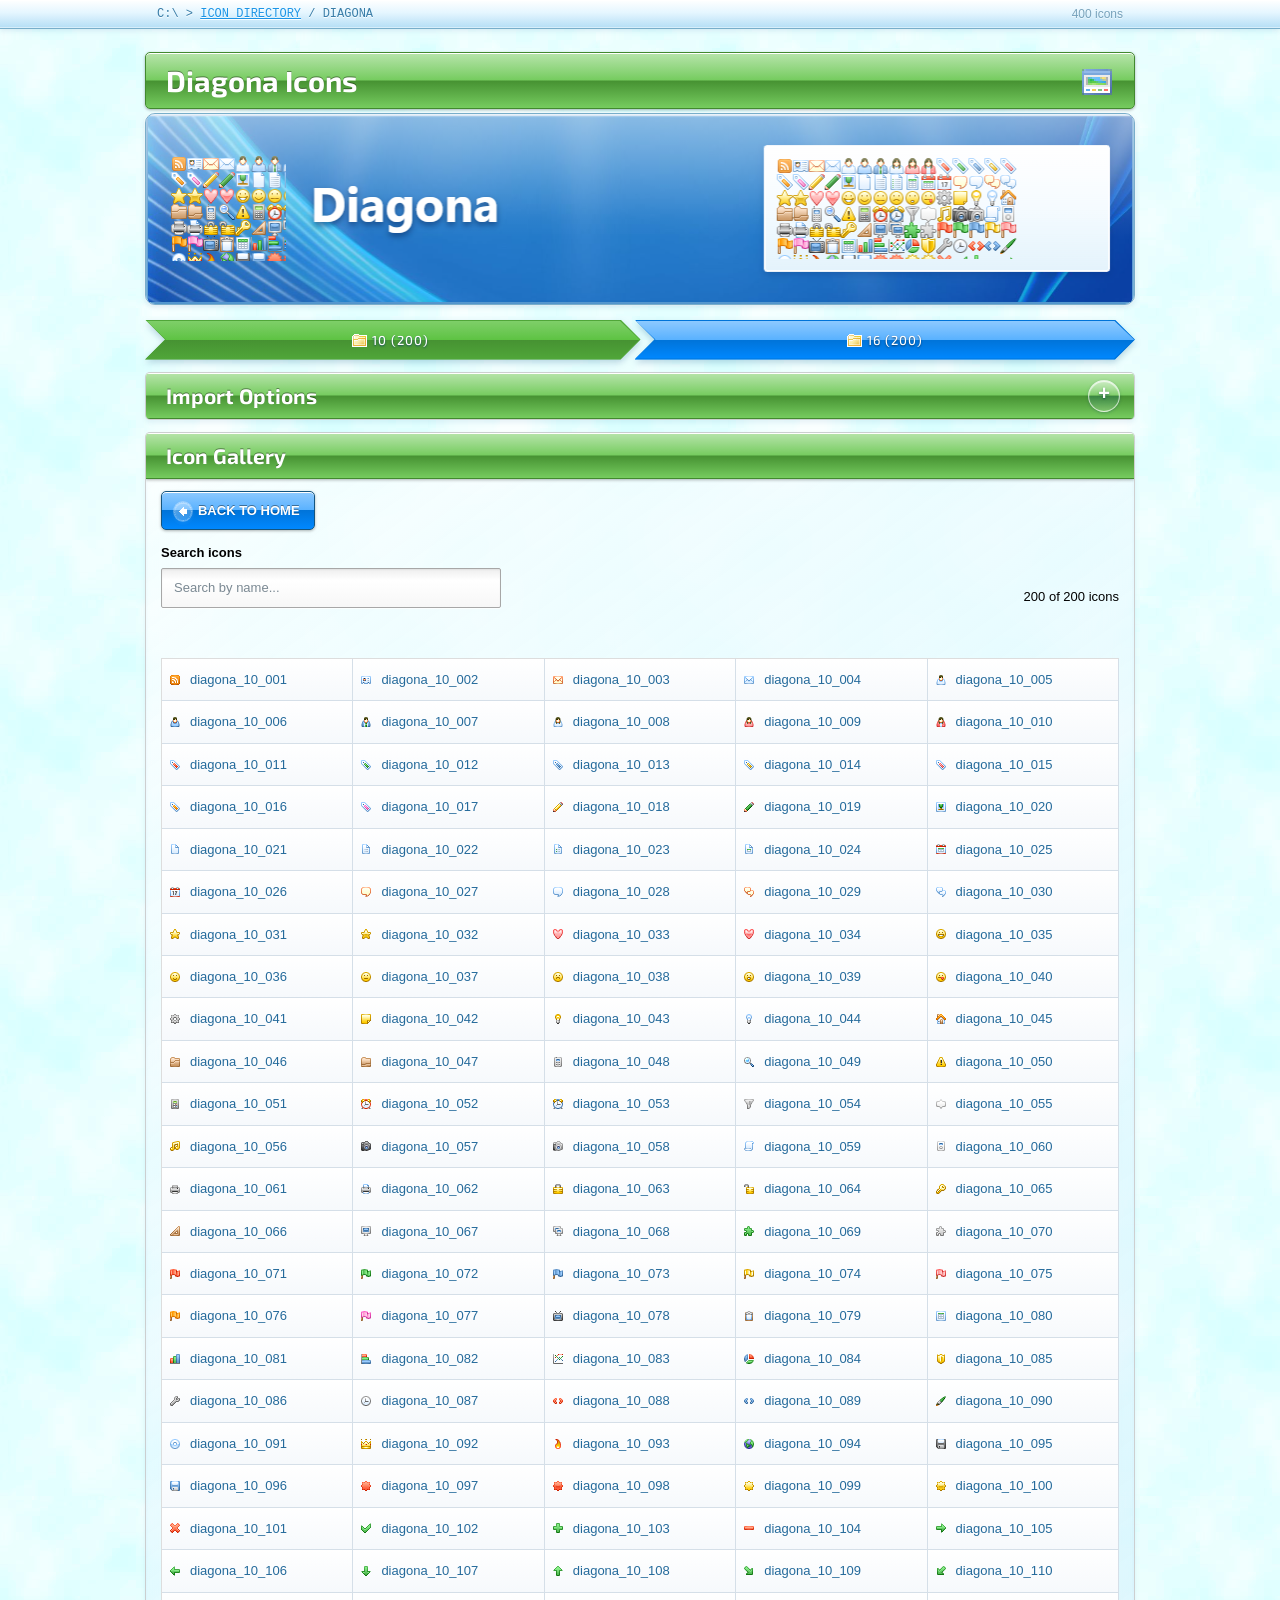
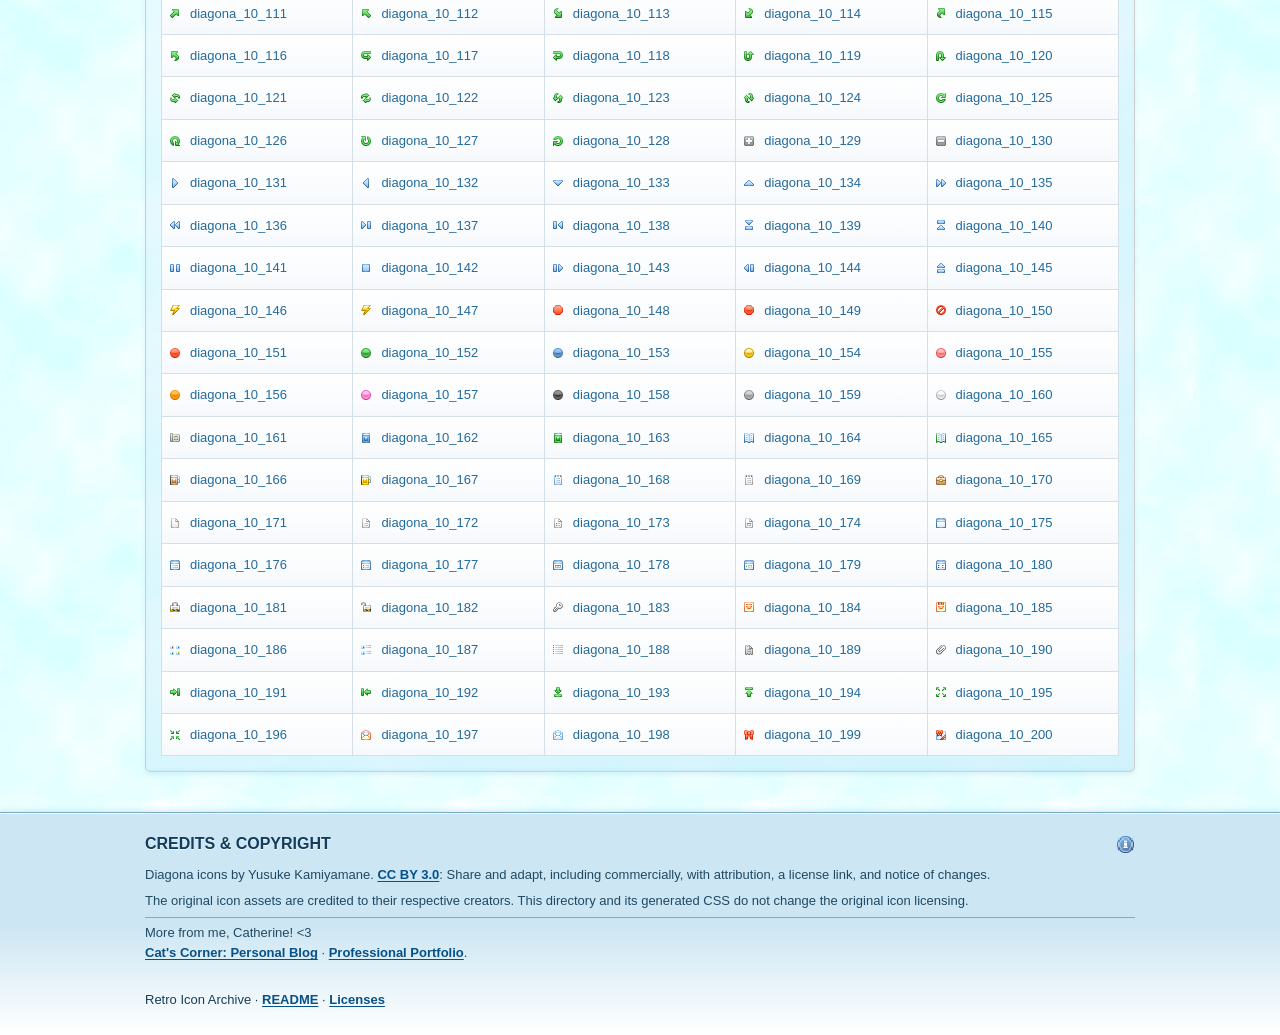
==== commit 0926de26: "updated read me and documentation" ====
--- a/diagona/index.html
+++ b/diagona/index.html
@@ -4,6 +4,7 @@
     <meta charset="utf-8" />
     <meta name="viewport" content="width=device-width,initial-scale=1" />
     <title>Diagona Icons — Icon Directory</title>
+    <script src="/scripts/copy-code.js" defer></script>
     <link rel="stylesheet" href="../style.css" />
     <link rel="stylesheet" href="../famfamfam/silk.css" />
     <link rel="stylesheet" href="../famfamfam/mini.css" />
@@ -27,59 +28,82 @@
         >Diagona Icons
       </h1>
       <div class="aero-image">
-        <img src="/assets/icons/diagona-header.png" alt="Header" />
+        <img src="../assets/icons/diagona-header.png" alt="Header" />
       </div>
       <p>A simple, searchable sprite icon library.</p>
     </header>
     <nav class="bar">
       <div class="wrap tabs" id="tabs" aria-label="Icon collections"></div>
     </nav>
-    <main class="wrap">
-      <p class="collection-home"><a href="../">< Back to Home</a></p>
-      <section class="controls">
-        <div>
-          <label for="search">Search icons</label
-          ><input
-            type="search"
-            id="search"
-            placeholder="Search by name..."
-            autocomplete="off"
-          />
+    <main class="wrap home">
+      <section class="archive-section" id="how-to">
+        <details>
+          <summary>
+            <h2>Import Options</h2>
+          </summary>
+
+          <p>
+            Choose a sub-collection above, if available. Each sub-collection
+            lists the available icons and exact icon class names. Browse the
+            <a href="https://github.com/cjlaserna/retro-icon-archive/tree/main/diagona">GitHub collection folder</a>
+            for CSS and spritesheet files. For custom or bulk downloads, use
+            the <a href="https://github.com/cjlaserna/retro-icon-archive">GitHub repository</a>.
+          </p>
+
+          <div id="import-types">
+            <h2>Import via CDN (jsDelivr)</h2>
+            <article class="content-box">
+              <p>
+                <b>1.</b> Add the latest collection stylesheet from jsDelivr to
+                the <code>head</code> of your document.
+              </p>
+              <pre class="code" id="import"></pre>
+              <p>
+                <b>2.</b> Click an icon in the gallery to copy its HTML, then
+                paste it wherever you'd like the icon to appear.
+              </p>
+              <pre class="code" id="cdn-example"></pre>
+            </article>
+
+            <h2>Import via Node Package Manager (NPM)</h2>
+            <article class="content-box">
+              <p><b>1.</b> Install the Retro Icons Archive package:</p>
+              <pre class="code">npm install @claserna/retro-icons-archive</pre>
+              <p>
+                <b>2.</b> Import the current sub-collection stylesheet into your
+                entry file.
+              </p>
+              <pre class="code" id="npm-import"></pre>
+              <p>
+                <b>3.</b> Click an icon in the gallery to copy its HTML, then
+                paste it wherever you'd like the icon to appear.
+              </p>
+              <pre class="code" id="npm-example"></pre>
+            </article>
+          </div>
+        </details>
+      </section>
+
+      <section class="archive-section">
+        <h2>Icon Gallery</h2>
+        <p class="collection-home">
+          <a href="../"><span class="icon mini-arrow_left" aria-hidden="true"></span>Back to Home</a>
+        </p>
+        <div class="controls">
+          <div>
+            <label for="search">Search icons</label
+            ><input
+              type="search"
+              id="search"
+              placeholder="Search by name..."
+              autocomplete="off"
+            />
+          </div>
+          <div id="count"></div>
         </div>
-        <div id="count"></div>
+        <div class="notice" role="status" id="status"></div>
+        <div class="icons" id="icons" aria-label="Available icons"></div>
       </section>
-      <section class="help">
-        <p>
-          <b>1.</b> Import the latest stylesheet for the selected collection
-          from jsDelivr:
-        </p>
-        <pre class="code" id="import"></pre>
-        <p>
-          <b>2.</b> Use an icon with
-          <code>&lt;span class="icon_class_name"&gt;&lt;/span&gt;</code>. Click
-          any icon below to copy its HTML.
-        </p>
-        <p>
-          <b>Note:</b> The stylesheet loads its matching spritesheet from the
-          repository automatically. No local assets or JavaScript are needed.
-        </p>
-        <p class="download-links">
-          <a id="download-collection" target="_blank" rel="noopener"
-            >Download collection (CSS + spritesheet)</a
-          >
-          <a id="download-css">Download CSS only</a>
-          <a id="download-sprite">Download spritesheet only</a>
-        </p>
-        <small class="download-note"
-          >The collection link opens its GitHub folder. For custom or bulk
-          downloads, visit the
-          <a href="https://github.com/cjlaserna/retro-icon-archive"
-            >GitHub repository</a
-          >.
-        </small>
-      </section>
-      <div class="notice" role="status" id="status"></div>
-      <section class="icons" id="icons" aria-label="Available icons"></section>
     </main>
     <footer class="credits">
       <div class="wrap">
--- a/style.css
+++ b/style.css
@@ -111,6 +111,100 @@
 
 /* start of css */
 
+/* Scrollbar credit: https://starloft.neocities.org/main */
+::-webkit-scrollbar {
+  width: 14px;
+}
+
+::-webkit-scrollbar:horizontal {
+  height: 14px;
+}
+
+::-webkit-scrollbar-corner {
+  background: #e8f4ff;
+}
+
+::-webkit-scrollbar-track:vertical {
+  background: linear-gradient(90deg, #e6f3ff, #e8f0ff);
+  border-radius: 0px;
+}
+
+::-webkit-scrollbar-track:horizontal {
+  background: linear-gradient(180deg, #e6f3ff, #e8f0ff);
+  border-radius: 0px;
+}
+
+::-webkit-scrollbar-thumb {
+  border: 1.5px solid #9bb7d9;
+  border-radius: 0px;
+  box-shadow:
+    inset 0 -1px 2px #fff,
+    inset 0 1px 2px #fff;
+}
+
+::-webkit-scrollbar-thumb:vertical {
+  background: linear-gradient(90deg, #cfe6ff 40%, #d7d9ff 100%);
+}
+
+::-webkit-scrollbar-thumb:horizontal {
+  background: linear-gradient(180deg, #cfe6ff 40%, #d7d9ff 100%);
+}
+
+::-webkit-scrollbar-button:horizontal:end:increment,
+::-webkit-scrollbar-button:horizontal:start:decrement,
+::-webkit-scrollbar-button:vertical:end:increment,
+::-webkit-scrollbar-button:vertical:start:decrement {
+  display: block;
+}
+
+::-webkit-scrollbar-button:vertical {
+  height: 15px;
+}
+
+::-webkit-scrollbar-button:vertical:start:decrement {
+  background: #e6f3ff;
+  background-image: url("https://dl.dropbox.com/s/n9ji42h9hdgdtpc/scroll3.png");
+  background-repeat: no-repeat;
+  background-position: center;
+  background-size: 100% auto;
+  border: 1.5px solid #b3c9e6;
+  border-radius: 0px;
+}
+
+::-webkit-scrollbar-button:vertical:end:increment {
+  background: #e8f0ff;
+  background-image: url("https://dl.dropbox.com/s/cdcco6pih7n1lae/scroll4.png");
+  background-repeat: no-repeat;
+  background-position: center;
+  background-size: 100% auto;
+  border: 1.5px solid #b3c9e6;
+  border-radius: 0px;
+}
+
+::-webkit-scrollbar-button:horizontal {
+  width: 14px;
+}
+
+::-webkit-scrollbar-button:horizontal:start:decrement {
+  background: linear-gradient(180deg, #e6f3ff, #e8f0ff);
+  background-image: url("https://dl.dropbox.com/s/xcm618ghd823271/scroll5.png");
+  background-repeat: no-repeat;
+  background-position: center;
+  background-size: 100% auto;
+  border: 1.5px solid #b3c9e6;
+  border-radius: 0px;
+}
+
+::-webkit-scrollbar-button:horizontal:end:increment {
+  background: linear-gradient(180deg, #e6f3ff, #e8f0ff);
+  background-image: url("https://dl.dropbox.com/s/byeyi7am889ii9m/scroll6.png");
+  background-repeat: no-repeat;
+  background-position: center;
+  background-size: 100% auto;
+  border: 1.5px solid #b3c9e6;
+  border-radius: 0px;
+}
+
 * {
   box-sizing: border-box;
 }
@@ -118,7 +212,7 @@
   margin: 0;
   font: 13px var(--font-body);
   color: var(--black);
-  background: var(--white) url(/assets/bubbles.gif);
+  background: var(--white) url("assets/bubbles.gif");
 }
 .wrap,
 .bar {
@@ -194,7 +288,8 @@
 }
 .head h1,
 .archive-section h2,
-#collection-list h2 {
+#collection-list h2,
+#import-types h2 {
   padding: 10px 20px;
   color: var(--white);
   background: var(--gloss-green);
@@ -206,13 +301,15 @@
   border-radius: var(--radius);
 }
 .archive-section h2,
-#collection-list h2 {
+#collection-list h2,
+#import-types h2 {
   margin: 0;
   font: 700 21px var(--font-display);
   text-transform: capitalize;
   border-width: 0 0 1px;
 }
-#collection-list h2 {
+#collection-list h2,
+#import-types h2 {
   background: var(--gloss-blue);
   border-color: color-mix(in srgb, var(--blue) 70%, black);
 }
@@ -231,6 +328,57 @@
   zoom: 1.1;
   margin-right: 4px;
   transform: translateY(-1px);
+}
+.collection-home .icon {
+  position: relative;
+  display: inline-block;
+  zoom: 0.8;
+  margin-right: 4px;
+  margin-bottom: -2px;
+  text-shadow: none;
+  z-index: 0;
+
+  filter: grayscale(1) brightness(100);
+}
+
+.collection-home .icon::before {
+  content: "";
+  position: absolute;
+  inset: -4px;
+  z-index: -1;
+  margin-left: 2px;
+
+  background: var(--glass-bg);
+  border: 1px dotted var(--white);
+  border-radius: 50%;
+  box-shadow: var(--shadow-aero);
+  opacity: 0.6;
+}
+
+a.browse-button .icon {
+  position: relative;
+  display: inline-block;
+  zoom: 0.8;
+  margin-left: 6px;
+  margin-bottom: -2px;
+  text-shadow: none;
+  z-index: 0;
+
+  filter: grayscale(1) brightness(100);
+}
+
+a.browse-button .icon::before {
+  content: "";
+  position: absolute;
+  inset: -4px;
+  z-index: -1;
+  margin-right: 3px;
+
+  background: var(--glass-bg);
+  border: 1px dotted var(--white);
+  border-radius: 50%;
+  box-shadow: var(--shadow-aero);
+  opacity: 0.6;
 }
 
 /* Glass surfaces */
@@ -252,7 +400,8 @@
 .archive-section {
   margin: 12px 0;
 }
-.archive-section > :not(h2):not(#collection-list) {
+.archive-section > :not(h2):not(#collection-list),
+.archive-section > :not(h2):not(#import-types) {
   margin-inline: 15px;
 }
 .archive-section > :last-child {
@@ -489,61 +638,77 @@
   font: 600 12px var(--font-body);
   text-shadow: 0 1px 0 rgb(255 255 255 / 90%);
 }
-.help {
-  padding-bottom: 14px;
-  border-bottom: 1px solid var(--line-neutral);
-}
-.help p {
-  margin: 9px 0;
-}
+
+.code {
+  position: relative;
+  padding-right: 75px;
+}
+
+.copy-code {
+  position: absolute;
+  top: 28px;
+  right: 5px;
+  z-index: 2;
+
+  padding: 3px 9px;
+  font: 600 11px var(--font-body);
+  color: var(--white);
+  text-shadow: var(--gloss-text-shadow);
+
+  background: var(--button-green);
+  border: 1px solid var(--green-dark);
+  border-radius: var(--radius-sm);
+  box-shadow: var(--gloss-shadow);
+
+  cursor: pointer;
+  transition: filter var(--ease-fast);
+}
+
+.copy-code:hover {
+  background: var(--button-green-hover);
+}
+
+.copy-code:active {
+  filter: brightness(0.9);
+}
+
+.copy-code:focus-visible {
+  outline: 2px solid var(--sky-400);
+  outline-offset: 2px;
+}
+
 .collection-home {
-  margin: 0 0 12px;
-}
+  margin: 12px 0 12px;
+  text-transform: uppercase;
+}
+
 .collection-home a {
-  font-weight: 600;
-}
-
-/* Downloads */
-.download-links {
-  display: flex;
-  flex-wrap: wrap;
-  gap: 8px;
-  margin: 14px 0 6px;
-}
-.download-links a {
   display: inline-flex;
   align-items: center;
-  padding: 7px 12px;
+  gap: 6px;
+  padding: 8px 14px;
+
+  font-weight: 600;
   color: var(--white);
-  font-weight: 600;
   text-decoration: none;
-  background: linear-gradient(
-    180deg,
-    #5ca9d8,
-    #2477b6 49%,
-    #145b98 50%,
-    #0c477f
-  );
+  text-shadow: var(--gloss-text-shadow);
+
+  background: var(--button-blue);
   border: 1px solid var(--blue-dark);
   border-radius: var(--radius);
-  box-shadow: inset 0 1px 0 rgb(255 255 255 / 45%);
-}
-.download-links a:hover {
-  background: linear-gradient(
-    180deg,
-    #94d0f0,
-    #6bb5e3 49%,
-    #4c9bd2 50%,
-    #287db8
-  );
-}
-:is(.download-links a, .collection-home a):focus-visible {
+  box-shadow: var(--gloss-shadow);
+
+  transition: filter var(--ease-fast);
+}
+
+.collection-home a:hover {
+  color: var(--white);
+  background: var(--button-blue-hover);
+}
+
+.collection-home a:focus-visible {
   outline: 2px solid var(--blue-dark);
   outline-offset: 2px;
-}
-.download-note {
-  display: block;
-  margin-top: 8px;
 }
 
 /* Icon grid */
@@ -675,7 +840,7 @@
   display: grid;
   grid-template-columns: repeat(2, minmax(0, 1fr));
   gap: 12px;
-  margin: 16px 15px 25px;
+  margin: 16px 0px 25px;
 }
 .collection {
   display: grid;
@@ -752,6 +917,92 @@
   transition:
     transform var(--ease-fast),
     box-shadow var(--ease-fast);
+}
+
+.content-box {
+  display: block;
+  padding: 13px;
+  background: var(--white);
+  border: 1px solid rgb(236 242 249 / 50%);
+  border-radius: var(--radius-sm);
+  outline: 1px solid rgb(28 49 39 / 50%);
+  box-shadow:
+    2px 2px 3px rgb(0 0 0 / 20%),
+    inset -1px -1px 0 rgb(255 255 255 / 20%);
+}
+
+h2 + .content-box {
+  padding: 0px 13px 13px 13px;
+}
+
+.archive-section details {
+  margin-inline: 0 !important;
+  margin-bottom: 0 !important;
+}
+.archive-section details > p {
+  margin-inline: 15px;
+}
+.archive-section summary {
+  position: relative;
+  display: flex;
+  align-items: center;
+  cursor: pointer;
+  list-style: none;
+  padding: 0;
+}
+
+.archive-section summary::-webkit-details-marker {
+  display: none;
+}
+
+.archive-section summary h2 {
+  flex: 1;
+}
+
+.archive-section summary::after {
+  content: "+";
+  position: absolute;
+  right: 14px;
+  top: 50%;
+  transform: translateY(-50%);
+
+  display: grid;
+  place-items: center;
+  width: 30px;
+  height: 26px;
+  padding-bottom: 4px;
+
+  font:
+    bold 20px "Segoe UI",
+    sans-serif;
+  color: white;
+  text-shadow: 0 1px 2px rgba(0, 50, 80, 0.5);
+
+  background: linear-gradient(
+    180deg,
+    rgba(255, 255, 255, 0.45),
+    rgba(255, 255, 255, 0.08) 48%,
+    rgba(0, 80, 140, 0.18) 50%,
+    rgba(255, 255, 255, 0.15)
+  );
+
+  border: 1px solid rgba(255, 255, 255, 0.65);
+  border-radius: 50%;
+  box-shadow:
+    inset 0 1px 1px rgba(255, 255, 255, 0.8),
+    0 1px 3px rgba(0, 50, 90, 0.25);
+
+  transition:
+    transform 0.2s ease,
+    filter 0.2s ease;
+}
+
+.archive-section summary:hover::after {
+  filter: brightness(1.15);
+}
+
+.archive-section details[open] > summary::after {
+  content: "-";
 }
 
 @media (max-width: 600px) {
